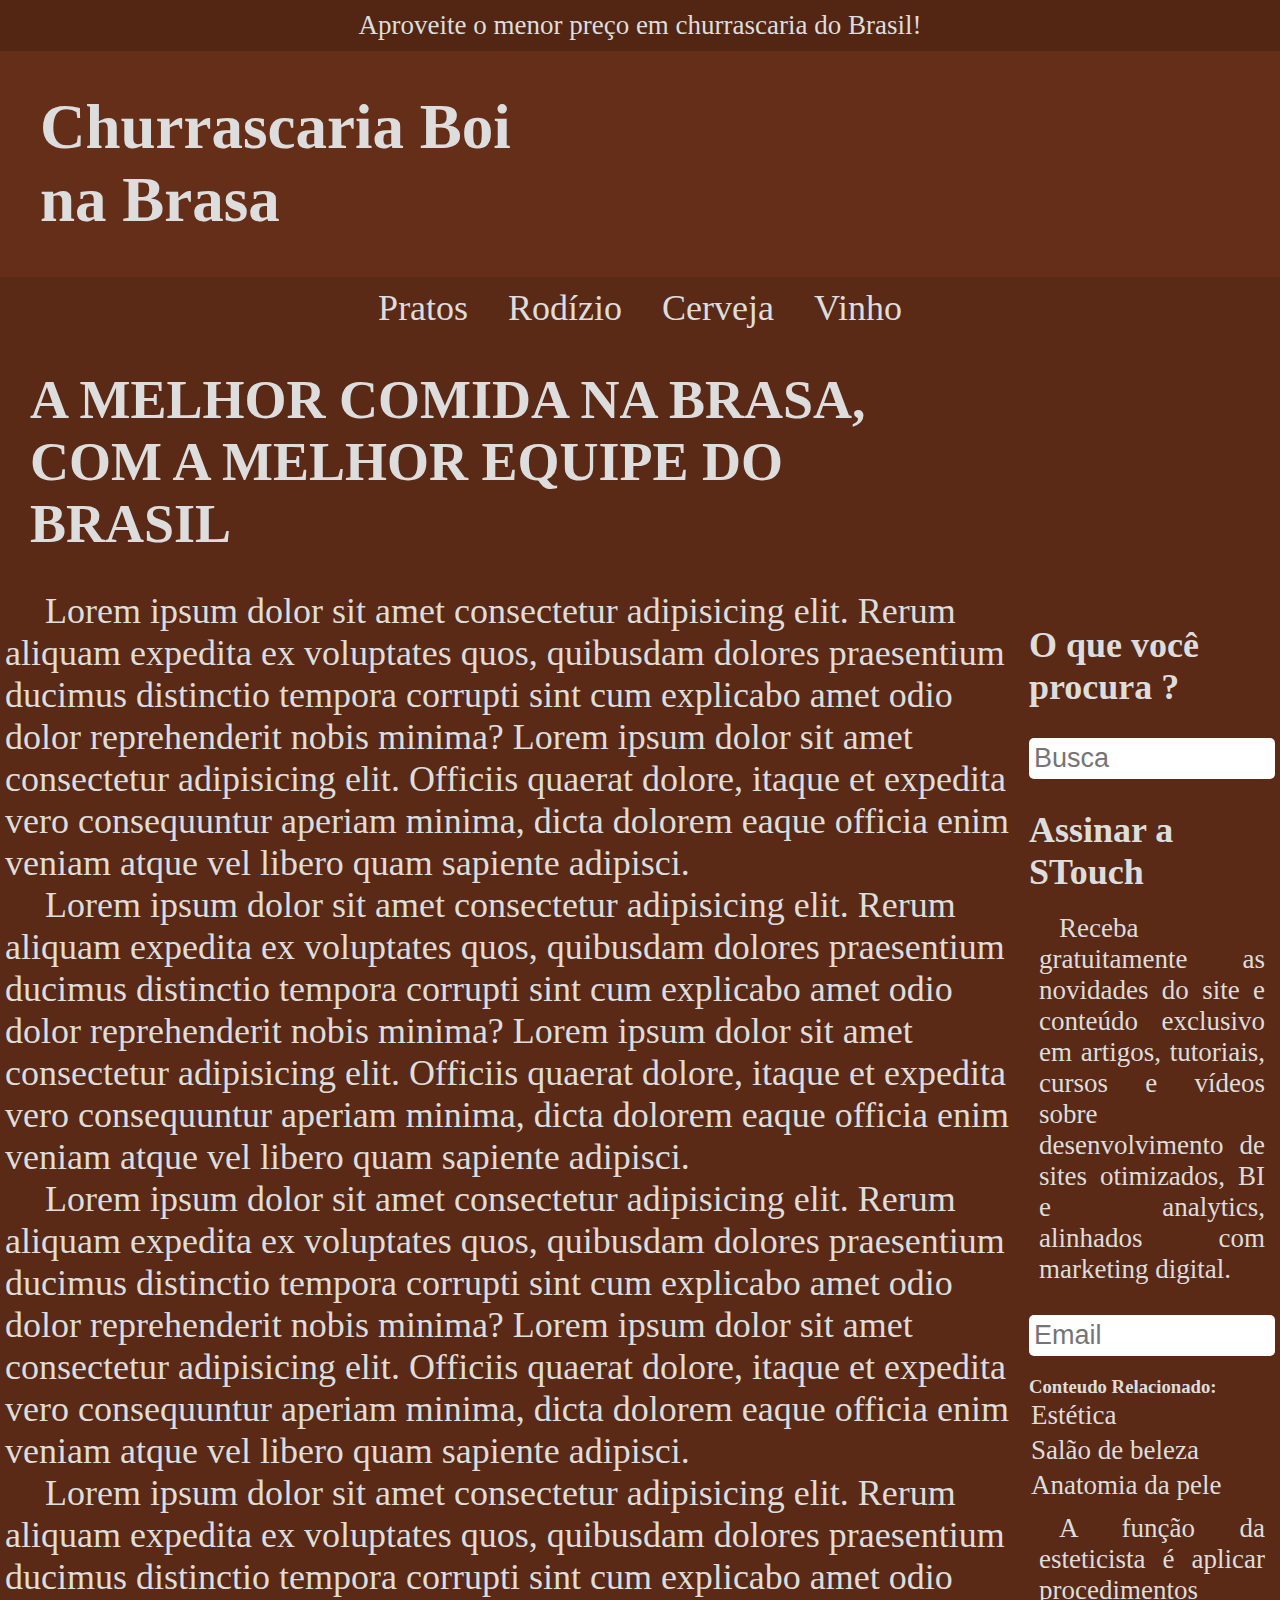
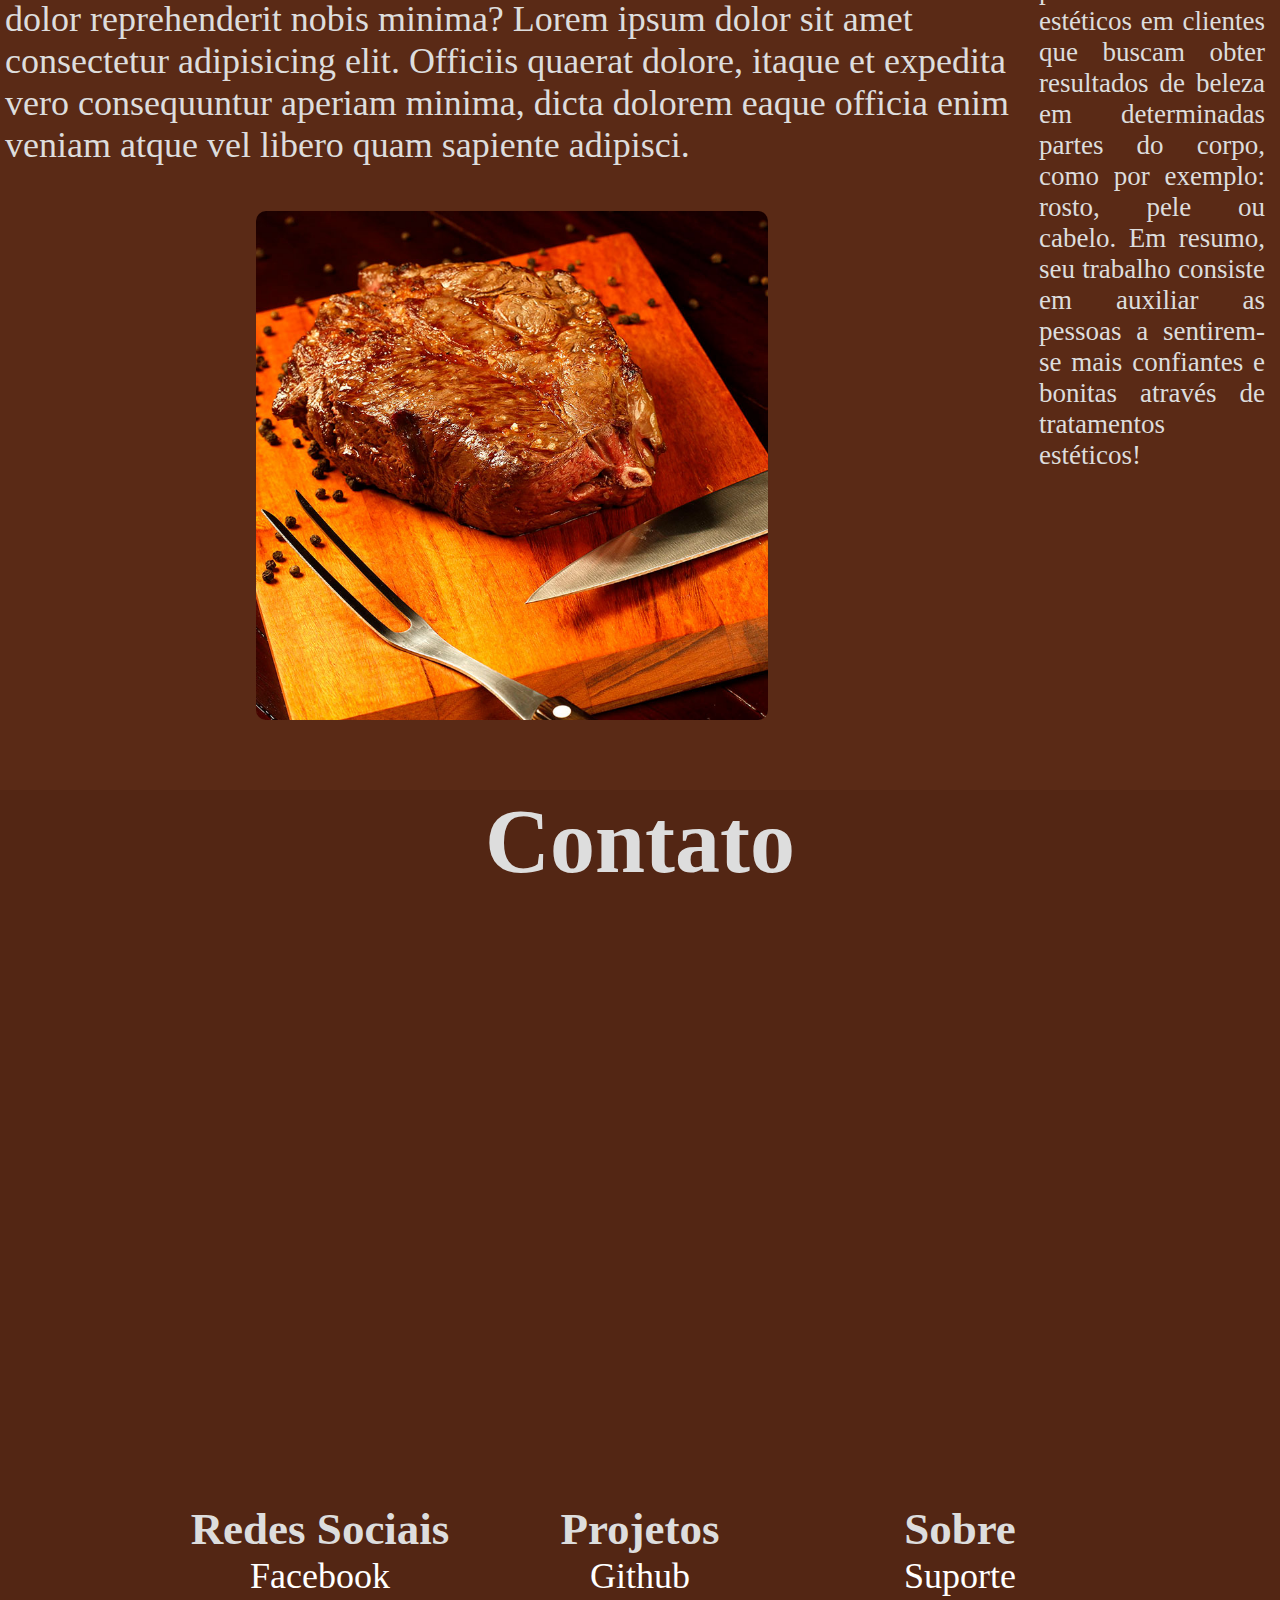
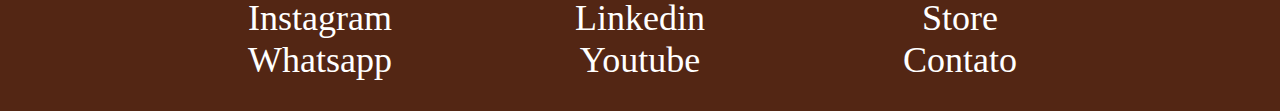
==== index.html @ ca93f2f8 "add elements" ====
<!DOCTYPE html>
<html lang="pt-br">

<head>
    <meta charset="UTF-8">
    <meta http-equiv="X-UA-Compatible" content="IE=edge">
    <meta name="viewport" content="width=device-width, initial-scale=1.0">
    <title>Churrascaria Boi na Brasa</title>
    <!-- link -->
    <link rel="stylesheet" href="css/header.css">
    <link rel="stylesheet" href="css/section.css">
    <link rel="stylesheet" href="css/box.css">
    <link rel="stylesheet" href="css/main.css">
    <link rel="stylesheet" href="css/aside.css">
    <link rel="stylesheet" href="css/menu.css">
    <link rel="stylesheet" href="css/title.css">
    <link rel="stylesheet" href="css/subtitle.css">
    <link rel="stylesheet" href="css/reset.css">
    <link rel="stylesheet" href="css/image.css">
    <link rel="stylesheet" href="css/footer.css">


    <!-- fonts -->

</head>

<!-- corpo -->

<body>
    <!-- cabeçalho -->
    <header class="header">
        <div class="inf"><a href="">Aproveite o menor preço em churrascaria do Brasil!</a></div>
        <h1 class="title">Churrascaria Boi na Brasa</h1>

        <!-- navegação -->
        <nav id="menu">
            <ul>
                <li><a href="">Pratos</a></li>
                <li><a href="">Rodízio</a></li>
                <li><a href="">Cerveja</a></li>
                <li><a href="">Vinho</a></li>
            </ul>
        </nav>
    </header>

    <!-- principal -->
    <main id="main">
        <div id="box">
            <article>
                <h2 class="subtitle">A MELHOR COMIDA NA BRASA, COM A MELHOR EQUIPE DO BRASIL</h2>
                <section class="section">
                    <p>
                        Lorem ipsum dolor sit amet consectetur adipisicing elit. Rerum aliquam expedita ex voluptates quos, quibusdam dolores praesentium ducimus distinctio tempora corrupti sint cum explicabo amet odio dolor reprehenderit nobis minima? Lorem ipsum dolor sit amet consectetur adipisicing elit. Officiis quaerat dolore, itaque et expedita vero consequuntur aperiam minima, dicta dolorem eaque officia enim veniam atque vel libero quam sapiente adipisci.
                    </p>
                    <p>
                        Lorem ipsum dolor sit amet consectetur adipisicing elit. Rerum aliquam expedita ex voluptates quos, quibusdam dolores praesentium ducimus distinctio tempora corrupti sint cum explicabo amet odio dolor reprehenderit nobis minima? Lorem ipsum dolor sit amet consectetur adipisicing elit. Officiis quaerat dolore, itaque et expedita vero consequuntur aperiam minima, dicta dolorem eaque officia enim veniam atque vel libero quam sapiente adipisci.
                    </p>
                    <p>
                        Lorem ipsum dolor sit amet consectetur adipisicing elit. Rerum aliquam expedita ex voluptates quos, quibusdam dolores praesentium ducimus distinctio tempora corrupti sint cum explicabo amet odio dolor reprehenderit nobis minima? Lorem ipsum dolor sit amet consectetur adipisicing elit. Officiis quaerat dolore, itaque et expedita vero consequuntur aperiam minima, dicta dolorem eaque officia enim veniam atque vel libero quam sapiente adipisci.
                    </p>
                    <p>
                        Lorem ipsum dolor sit amet consectetur adipisicing elit. Rerum aliquam expedita ex voluptates quos, quibusdam dolores praesentium ducimus distinctio tempora corrupti sint cum explicabo amet odio dolor reprehenderit nobis minima? Lorem ipsum dolor sit amet consectetur adipisicing elit. Officiis quaerat dolore, itaque et expedita vero consequuntur aperiam minima, dicta dolorem eaque officia enim veniam atque vel libero quam sapiente adipisci.    
                    </p>
                </section>
            </article>

            <figure class="image">
                <img src="img/churrascaria4.jpg" alt="">
            </figure>
        </div>

        <!-- aside -->
        <aside id="aside">
            <div class="box-input">
                <h2>O que você procura ?</h2>
                <input type="text" id="search" placeholder="Busca">
                <h2>Assinar a STouch</h2>
                <p>
                    Receba gratuitamente as novidades do site e conteúdo exclusivo em artigos, tutoriais, cursos e
                    vídeos sobre desenvolvimento de sites otimizados, BI e analytics, alinhados com marketing digital.
                </p>
                <input type="email" id="search" placeholder="Email">
            </div>

            <div class="box-aside">
                <h3>Conteudo Relacionado: </h3>
                <li>
                    <a href="">Estética</a>
                    <a href="">Salão de beleza</a>
                    <a href="">Anatomia da pele</a>
                </li>

                <p>A função da esteticista é aplicar procedimentos estéticos em clientes que buscam obter resultados de
                    beleza em determinadas partes do corpo, como por exemplo: rosto, pele ou cabelo. Em resumo, seu
                    trabalho consiste em auxiliar as pessoas a sentirem-se mais confiantes e bonitas através de
                    tratamentos estéticos!</p>
            </div>
        </aside>

    </main>

    <!-- rodapé -->
    <footer class="footer">
        <h2 id="title-footer">Contato</h2>
        <div id="box-map">
            <iframe id="map"
                src="https://www.google.com/maps/embed?pb=!1m18!1m12!1m3!1d60804.77364091943!2d-49.15848729426465!3d-17.730575903135755!2m3!1f0!2f0!3f0!3m2!1i1024!2i768!4f13.1!3m3!1m2!1s0x94a0946b5acda531%3A0xabce16bc1d7ee0a8!2sMorrinhos%2C%20GO%2C%2075650-000!5e0!3m2!1spt-BR!2sbr!4v1684969242642!5m2!1spt-BR!2sbr"
                width="600" height="450" style="border:0;" allowfullscreen="" loading="lazy"
                referrerpolicy="no-referrer-when-downgrade"></iframe>
        </div>
        <div id="main-footer">
            <div class="box-footer">    
                <li>
                    <h2 class="box-txt-footer">Redes Sociais</h2>
                    <a href="">Facebook</a>
                    <a href="">Instagram</a>
                    <a href="">Whatsapp</a>
                </li>
            </div>
            <div class="box-footer">
                <li>
                    <h2 class="box-txt-footer">Projetos</h2>
                    <a href="">Github</a>
                    <a href="">Linkedin</a>
                    <a href="">Youtube</a>
                </li>
            </div>
            <div class="box-footer">
                <li>
                    <h2 class="box-txt-footer">Sobre</h2>
                    <a href="">Suporte</a>
                    <a href="">Store</a>
                    <a href="">Contato</a>
                </li>
            </div>
        </div>
    </footer>


</body>

</html>
---- css/header.css ----
.header{
    width: 100%;
    height: auto;
    background-color: #642e18;
}

.inf{
    width: 100%;
    height: auto;
    text-align: center;
    padding: 10px;
    background-color: #532614;
}

.inf a{
    text-decoration: none;
    color: #ddd;
    font-size: 3vmin;
    transition: .4s;
}

.inf a:hover{
    border-bottom: 1px solid #ddd;
}
---- css/section.css ----
.section{
    padding: 5px;
}

.section p{
    color: #ddd;
    font-size: 4vmin;
    text-indent: 40px;
}
---- css/box.css ----
#box{
    width: 80%;
    height: auto;
}
---- css/main.css ----
#main{
    display: flex;
}
---- css/aside.css ----
/* aside */
#aside{
    position: relative;
    top: 30vh;
    width: 20%;
    height: 500px;
    padding: 5px;
}

#aside .box-aside li{
    display: flex;
    flex-direction: column;
}

#aside .box-aside li a{
    text-decoration: none;
    font-size: 3vmin;
    color: #ddd;
    padding: 2px;
}

#aside .box-aside p, #aside .box-input p{
    font-size: 3vmin;
    text-indent: 20px;
    cursor: pointer;
    text-align: justify;
    margin: 10px;
}

#aside #search{
    display: block;
    margin-left: auto;
    margin-right: auto;
    border: none;
    width: 100%;
    height: auto;
    outline: none;
    padding: 5px;
    margin: 20px 0;
    font-size: 3vmin;
    border-radius: 5px;
}

#aside .box-input{
    display: flex;
    flex-direction: column;
}

#aside .box-input h2{
    font-size: 4vmin;
    margin: 10px 0;
}
---- css/menu.css ----
#menu{
    display: flex;
    justify-content: center;
    width: 100%;
    height: auto;
    padding: 10px;
    background-color: #5a2a16;
}

#menu ul{
    display: flex;
    flex-direction: row;
    list-style: none;
}

#menu ul li a{
    color: #ddd;
    text-decoration: none;
    font-size: 4vmin;
    border-radius: 5px;
    padding: 10px;
    margin: 0 10px;
    transition: .4s;
}

#menu ul li a:hover{
    background-color: #1414145e;
}
---- css/title.css ----
.title{
    width: 48%;
    font-size: 7vmin;
    color: #ddd;
    padding: 40px;
    cursor: pointer;
    transition: .3s;
}

.title:hover{
    color: #fff;
}
---- css/subtitle.css ----
.subtitle{
    font-size: 6vmin;
    color: #ddd;
    padding: 30px;
}
---- css/image.css ----
.image{
    display: flex;
    justify-content: center;
}

.image img{
    width: 50%;
    height: auto;
    border-radius: 10px;
    margin: 40px;
}
---- css/footer.css ----
/* rodapé */
.footer{
    background-color: #532614;
    width: 100%;
    height: auto;
}

#map{
    display: block;
    margin-left: auto;
    margin-right: auto;
    width: 70%;
    height: 550px;
    border-radius: 10px;
}

#title-footer{
    text-align: center;
    font-size: 10vmin;
    margin: 30px 0;
}

#main-footer{
    display: flex;
    justify-content: center;
    align-items: center;
    width: 100%;
}

.box-footer{
    text-align: center;
    width: 25%;
    height: auto;
    margin: 30px 0;
}

.box-footer li{
    display: flex;
    flex-direction: column;
}

.box-txt-footer{
    font-size: 5vmin;
}

.box-footer li a{
    color: #fff;
    font-size: 4vmin;
    text-decoration: none;
}
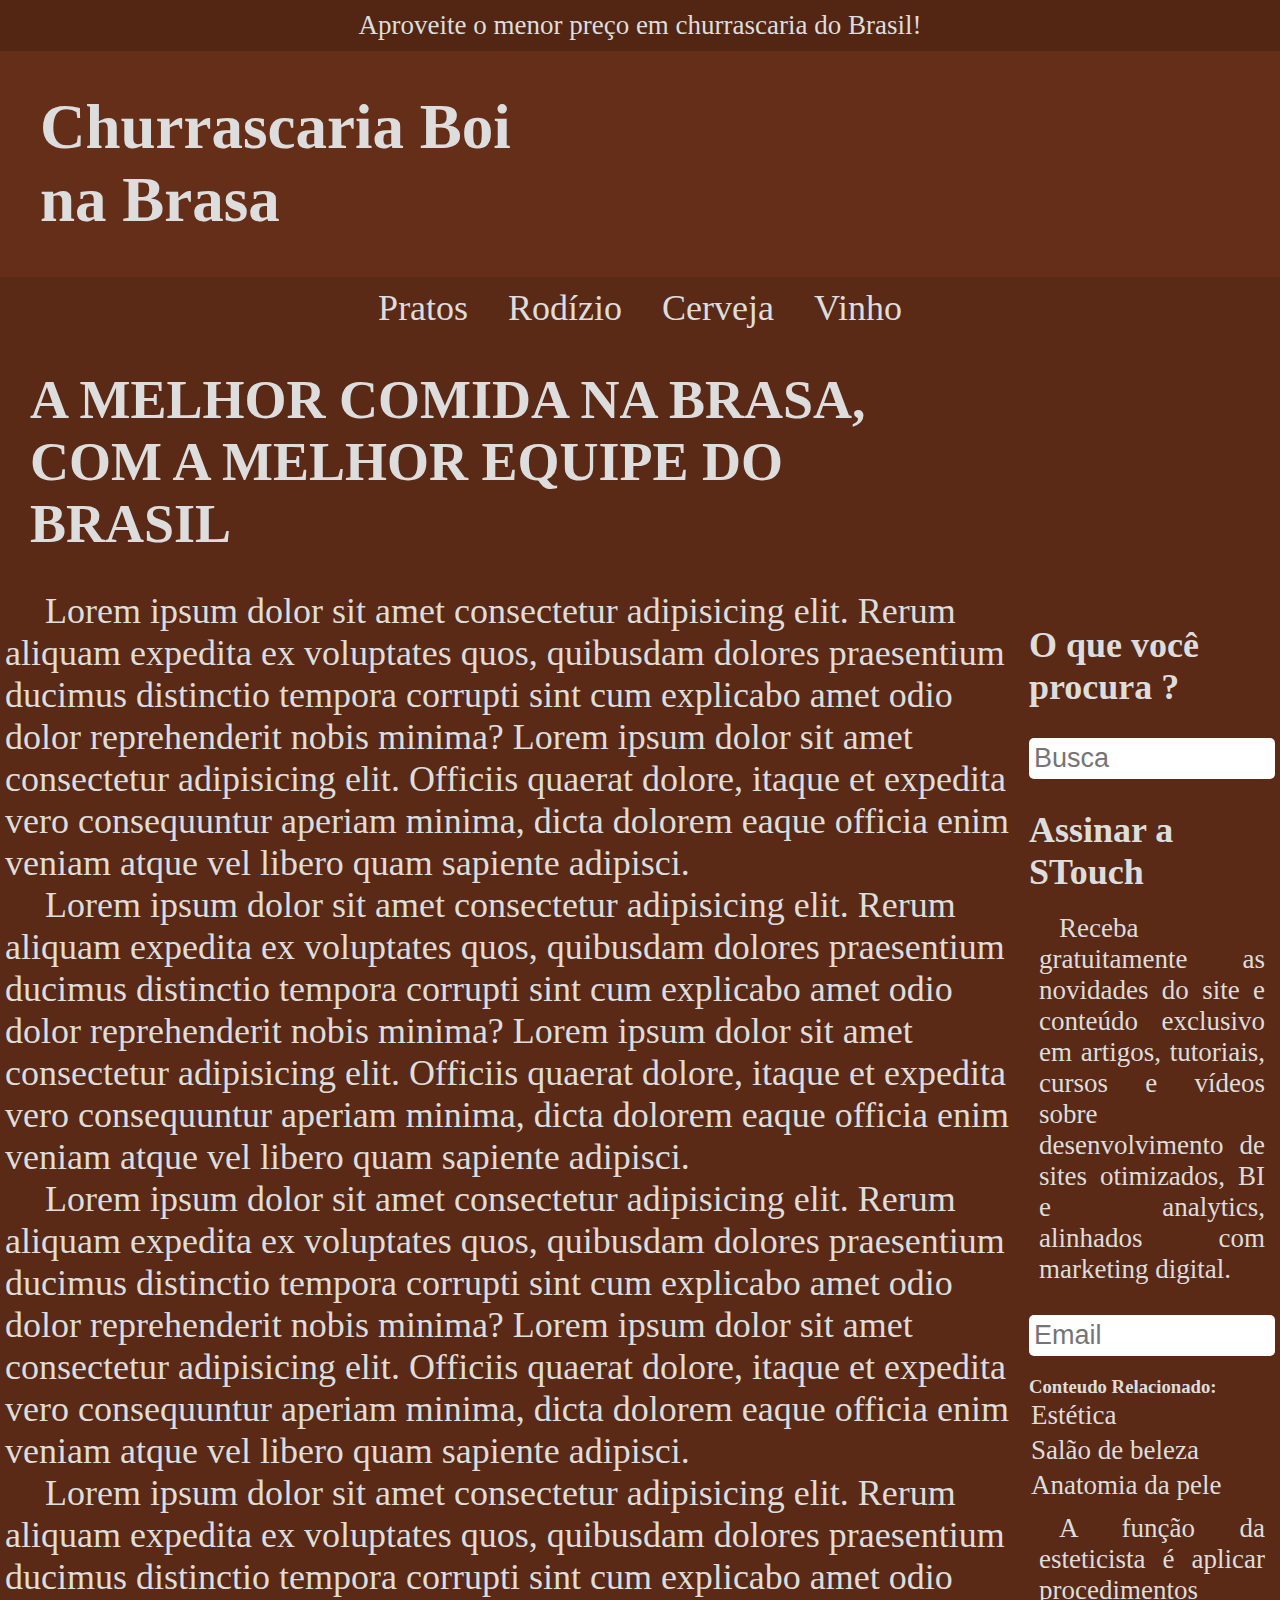
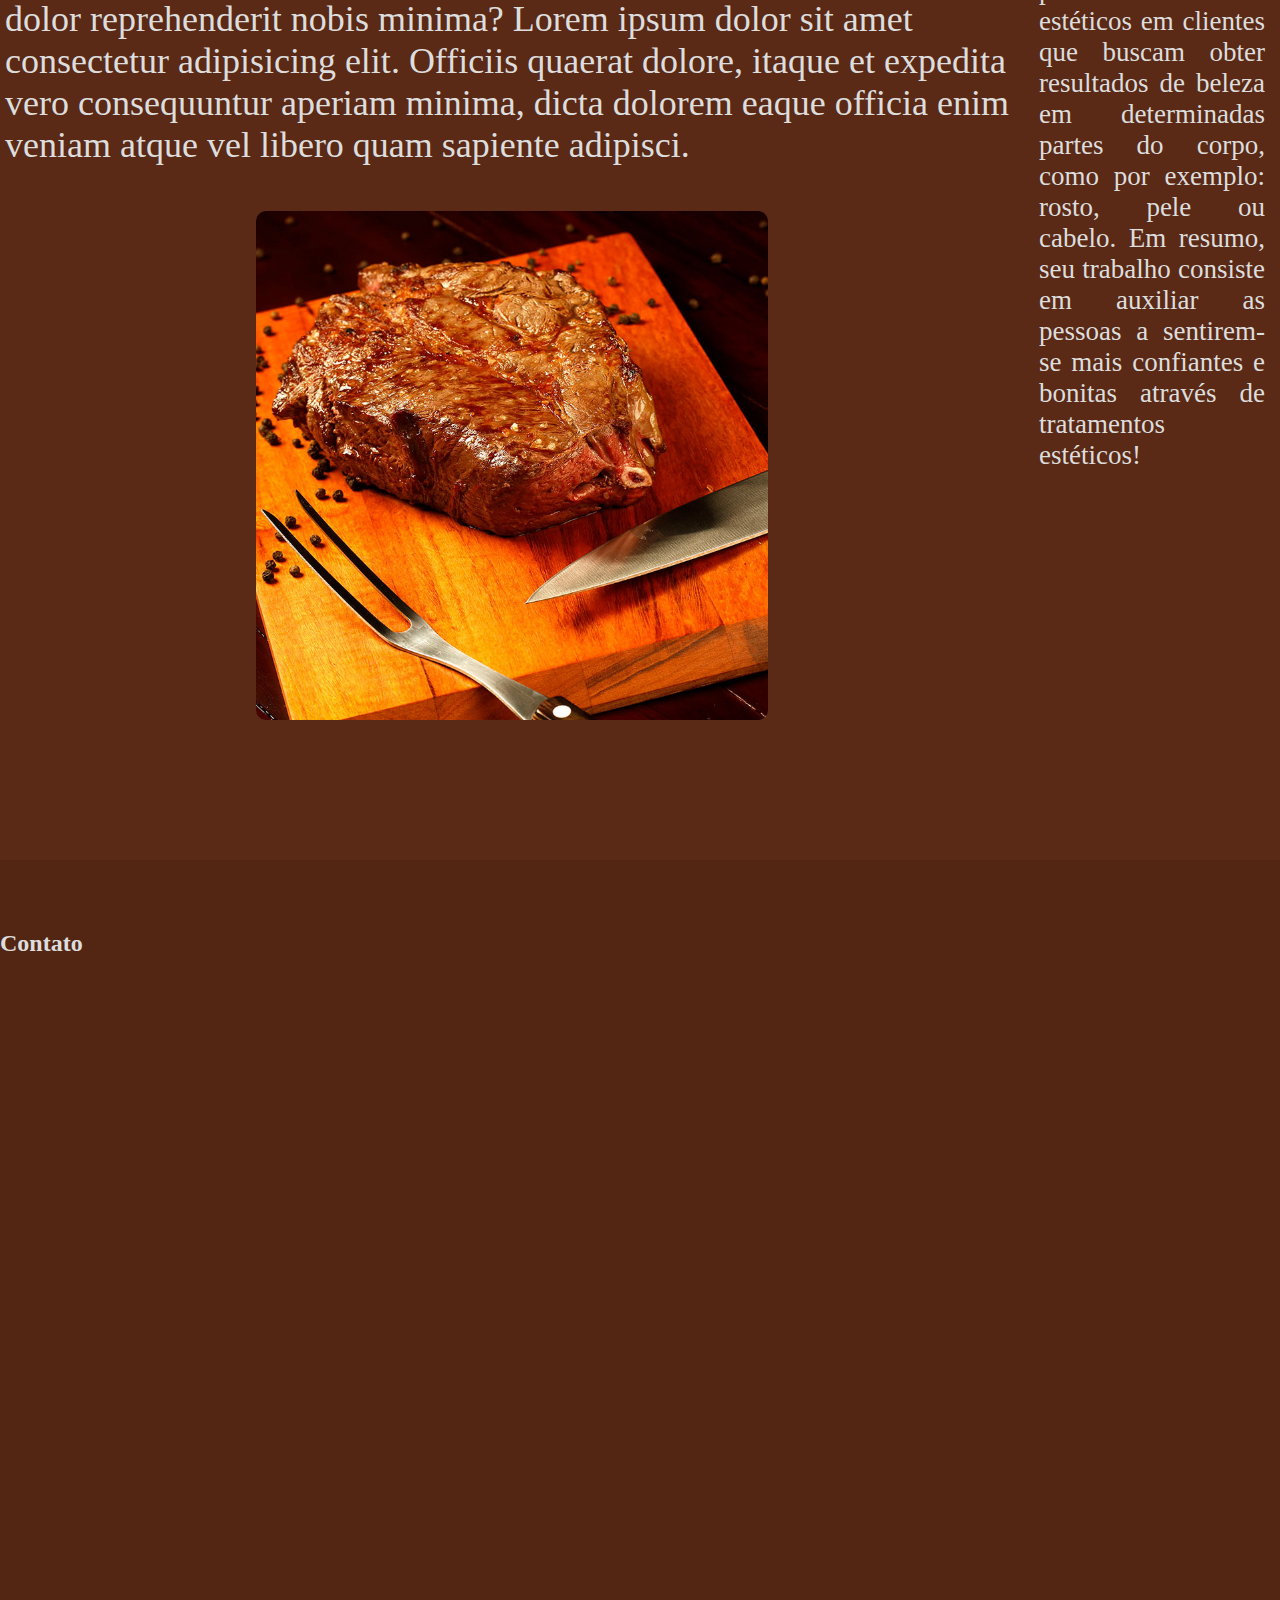
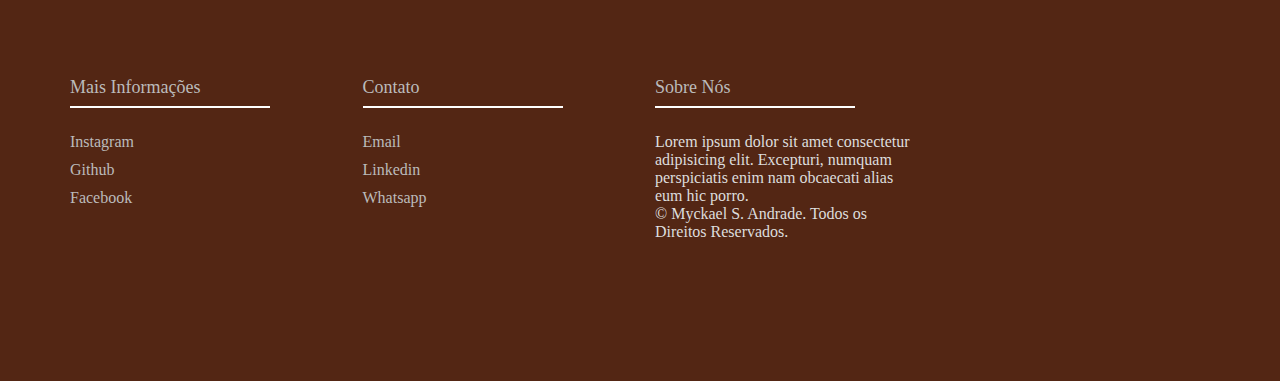
==== commit 08c876fd: "add background color" ====
--- a/index.html
+++ b/index.html
@@ -50,16 +50,32 @@
                 <h2 class="subtitle">A MELHOR COMIDA NA BRASA, COM A MELHOR EQUIPE DO BRASIL</h2>
                 <section class="section">
                     <p>
-                        Lorem ipsum dolor sit amet consectetur adipisicing elit. Rerum aliquam expedita ex voluptates quos, quibusdam dolores praesentium ducimus distinctio tempora corrupti sint cum explicabo amet odio dolor reprehenderit nobis minima? Lorem ipsum dolor sit amet consectetur adipisicing elit. Officiis quaerat dolore, itaque et expedita vero consequuntur aperiam minima, dicta dolorem eaque officia enim veniam atque vel libero quam sapiente adipisci.
+                        Lorem ipsum dolor sit amet consectetur adipisicing elit. Rerum aliquam expedita ex voluptates
+                        quos, quibusdam dolores praesentium ducimus distinctio tempora corrupti sint cum explicabo amet
+                        odio dolor reprehenderit nobis minima? Lorem ipsum dolor sit amet consectetur adipisicing elit.
+                        Officiis quaerat dolore, itaque et expedita vero consequuntur aperiam minima, dicta dolorem
+                        eaque officia enim veniam atque vel libero quam sapiente adipisci.
                     </p>
                     <p>
-                        Lorem ipsum dolor sit amet consectetur adipisicing elit. Rerum aliquam expedita ex voluptates quos, quibusdam dolores praesentium ducimus distinctio tempora corrupti sint cum explicabo amet odio dolor reprehenderit nobis minima? Lorem ipsum dolor sit amet consectetur adipisicing elit. Officiis quaerat dolore, itaque et expedita vero consequuntur aperiam minima, dicta dolorem eaque officia enim veniam atque vel libero quam sapiente adipisci.
+                        Lorem ipsum dolor sit amet consectetur adipisicing elit. Rerum aliquam expedita ex voluptates
+                        quos, quibusdam dolores praesentium ducimus distinctio tempora corrupti sint cum explicabo amet
+                        odio dolor reprehenderit nobis minima? Lorem ipsum dolor sit amet consectetur adipisicing elit.
+                        Officiis quaerat dolore, itaque et expedita vero consequuntur aperiam minima, dicta dolorem
+                        eaque officia enim veniam atque vel libero quam sapiente adipisci.
                     </p>
                     <p>
-                        Lorem ipsum dolor sit amet consectetur adipisicing elit. Rerum aliquam expedita ex voluptates quos, quibusdam dolores praesentium ducimus distinctio tempora corrupti sint cum explicabo amet odio dolor reprehenderit nobis minima? Lorem ipsum dolor sit amet consectetur adipisicing elit. Officiis quaerat dolore, itaque et expedita vero consequuntur aperiam minima, dicta dolorem eaque officia enim veniam atque vel libero quam sapiente adipisci.
+                        Lorem ipsum dolor sit amet consectetur adipisicing elit. Rerum aliquam expedita ex voluptates
+                        quos, quibusdam dolores praesentium ducimus distinctio tempora corrupti sint cum explicabo amet
+                        odio dolor reprehenderit nobis minima? Lorem ipsum dolor sit amet consectetur adipisicing elit.
+                        Officiis quaerat dolore, itaque et expedita vero consequuntur aperiam minima, dicta dolorem
+                        eaque officia enim veniam atque vel libero quam sapiente adipisci.
                     </p>
                     <p>
-                        Lorem ipsum dolor sit amet consectetur adipisicing elit. Rerum aliquam expedita ex voluptates quos, quibusdam dolores praesentium ducimus distinctio tempora corrupti sint cum explicabo amet odio dolor reprehenderit nobis minima? Lorem ipsum dolor sit amet consectetur adipisicing elit. Officiis quaerat dolore, itaque et expedita vero consequuntur aperiam minima, dicta dolorem eaque officia enim veniam atque vel libero quam sapiente adipisci.    
+                        Lorem ipsum dolor sit amet consectetur adipisicing elit. Rerum aliquam expedita ex voluptates
+                        quos, quibusdam dolores praesentium ducimus distinctio tempora corrupti sint cum explicabo amet
+                        odio dolor reprehenderit nobis minima? Lorem ipsum dolor sit amet consectetur adipisicing elit.
+                        Officiis quaerat dolore, itaque et expedita vero consequuntur aperiam minima, dicta dolorem
+                        eaque officia enim veniam atque vel libero quam sapiente adipisci.
                     </p>
                 </section>
             </article>
@@ -108,35 +124,40 @@
                 width="600" height="450" style="border:0;" allowfullscreen="" loading="lazy"
                 referrerpolicy="no-referrer-when-downgrade"></iframe>
         </div>
-        <div id="main-footer">
-            <div class="box-footer">    
-                <li>
-                    <h2 class="box-txt-footer">Redes Sociais</h2>
-                    <a href="">Facebook</a>
-                    <a href="">Instagram</a>
-                    <a href="">Whatsapp</a>
-                </li>
+        <!-- rodapé -->
+        <footer class="footer">
+            <div class="container">
+                <div class="row">
+                    <div class="footer-col">
+                        <h4>Mais Informações</h4>
+                        <ul>
+                            <li><a href=""> Instagram </a></li>
+                            <li><a href=""> Github </a></li>
+                            <li><a href=""> Facebook </a></li>
+                        </ul>
+                    </div>
+                    <div class="footer-col">
+                        <h4>Contato</h4>
+                        <ul>
+                            <li><a href=""> Email </a></li>
+                            <li><a href=""> Linkedin </a></li>
+                            <li><a href=""> Whatsapp </a></li>
+                        </ul>
+                    </div>
+                    <div class="footer-col">
+                        <h4>Sobre Nós</h4>
+                        <p>Lorem ipsum dolor sit amet consectetur adipisicing elit. Excepturi, numquam perspiciatis enim
+                            nam
+                            obcaecati alias eum hic porro. </p>
+
+                        <p>
+                        <p>&copy; Myckael S. Andrade. Todos os Direitos Reservados.</p>
+                        </p>
+                    </div>
+                </div>
             </div>
-            <div class="box-footer">
-                <li>
-                    <h2 class="box-txt-footer">Projetos</h2>
-                    <a href="">Github</a>
-                    <a href="">Linkedin</a>
-                    <a href="">Youtube</a>
-                </li>
-            </div>
-            <div class="box-footer">
-                <li>
-                    <h2 class="box-txt-footer">Sobre</h2>
-                    <a href="">Suporte</a>
-                    <a href="">Store</a>
-                    <a href="">Contato</a>
-                </li>
-            </div>
-        </div>
+        </footer>
     </footer>
-
-
 </body>
 
 </html>--- a/css/footer.css
+++ b/css/footer.css
@@ -1,10 +1,4 @@
 /* rodapé */
-.footer{
-    background-color: #532614;
-    width: 100%;
-    height: auto;
-}
-
 #map{
     display: block;
     margin-left: auto;
@@ -13,38 +7,79 @@
     height: 550px;
     border-radius: 10px;
 }
-
-#title-footer{
-    text-align: center;
-    font-size: 10vmin;
-    margin: 30px 0;
+.container {
+    max-width: 1170px;
+    margin: auto;
 }
 
-#main-footer{
+.row {
     display: flex;
-    justify-content: center;
-    align-items: center;
-    width: 100%;
+    flex-wrap: wrap;
 }
 
-.box-footer{
-    text-align: center;
-    width: 25%;
-    height: auto;
-    margin: 30px 0;
+ul {
+    list-style: none;
 }
 
-.box-footer li{
-    display: flex;
-    flex-direction: column;
+.footer {
+    background-color: #532614;
+    padding: 70px 0;
+    color: #bbb;
+    margin-top: 100px;
 }
 
-.box-txt-footer{
-    font-size: 5vmin;
+.footer-col {
+    width: 25%;
+    padding: 0 15px;
 }
 
-.box-footer li a{
-    color: #fff;
-    font-size: 4vmin;
+.footer-col h4 {
+    font-size: 18px;
+    color: #bbb;
+    text-transform: capitalize;
+    margin-bottom: 35px;
+    font-weight: 500;
+    position: relative;
+}
+
+.footer-col h4::before {
+    content: '';
+    position: absolute;
+    left: 0;
+    bottom: -10px;
+    background-color: rgb(255, 255, 255);
+    height: 2px;
+    box-sizing: border-box;
+    width: 200px;
+}
+
+.footer-col ul li:not(:last-child) {
+    margin-bottom: 10px;
+}
+
+.footer-col ul li a {
+    font-size: 16px;
+    color: #ffffff;
     text-decoration: none;
+    font-weight: 300;
+    color: #bbbbbb;
+    display: block;
+    transition: all 0.3s ease;
+}
+
+.footer-col ul li a:hover {
+    color: rgb(255, 255, 255);
+    padding-left: 8px;
+}
+
+@media(max-width: 767px){
+.footer-col{
+  width: 50%;
+  margin-bottom: 30px;
+}
+}
+@media(max-width: 574px){
+.footer-col{
+  width: 100%;
+}
 }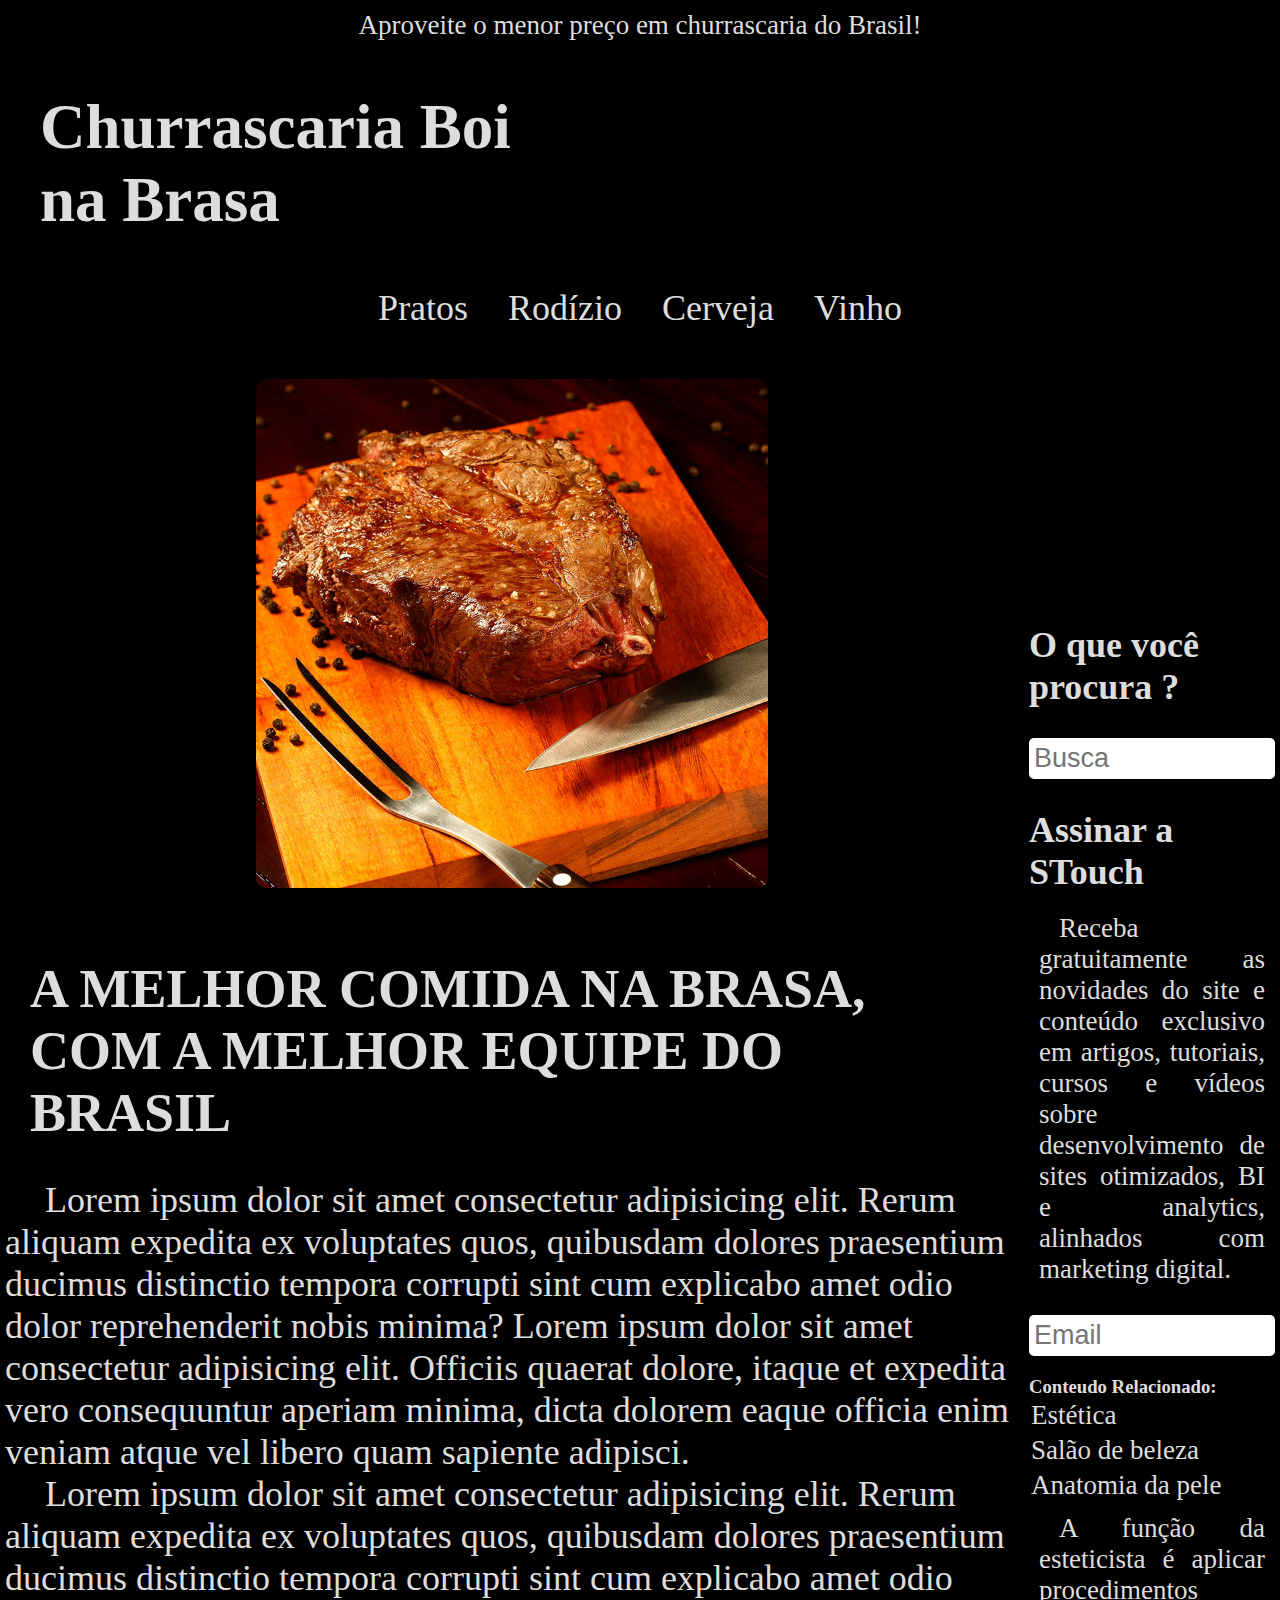
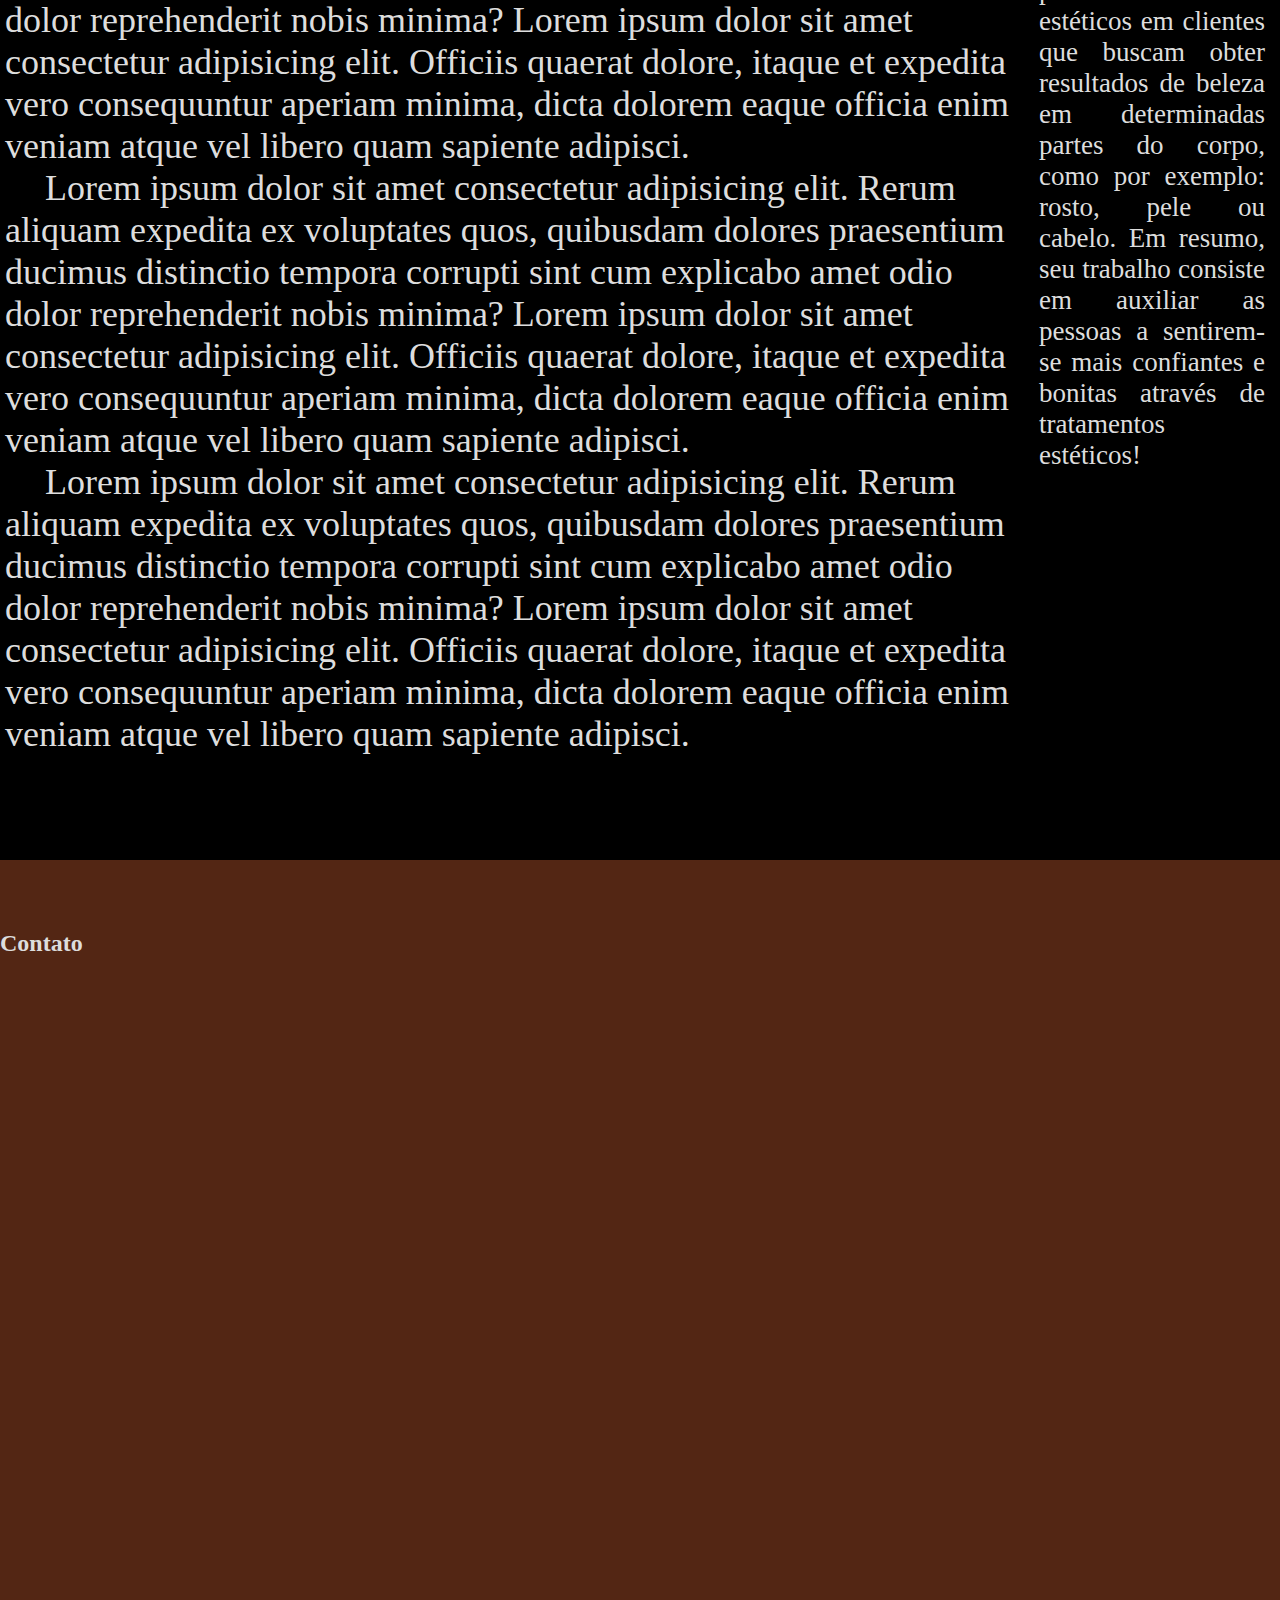
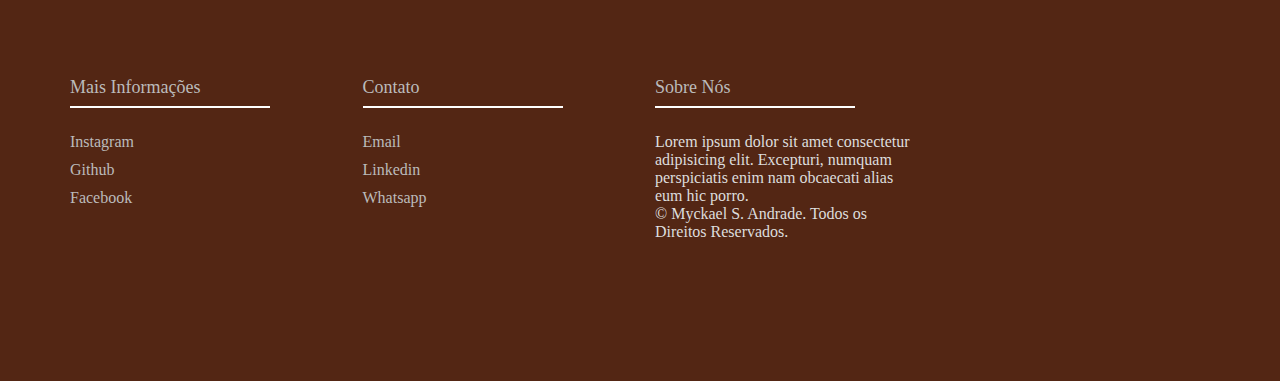
==== commit fde47b4f: "css" ====
--- a/index.html
+++ b/index.html
@@ -7,19 +7,7 @@
     <meta name="viewport" content="width=device-width, initial-scale=1.0">
     <title>Churrascaria Boi na Brasa</title>
     <!-- link -->
-    <link rel="stylesheet" href="css/header.css">
-    <link rel="stylesheet" href="css/section.css">
-    <link rel="stylesheet" href="css/box.css">
-    <link rel="stylesheet" href="css/main.css">
-    <link rel="stylesheet" href="css/aside.css">
-    <link rel="stylesheet" href="css/menu.css">
-    <link rel="stylesheet" href="css/title.css">
-    <link rel="stylesheet" href="css/subtitle.css">
-    <link rel="stylesheet" href="css/reset.css">
-    <link rel="stylesheet" href="css/image.css">
-    <link rel="stylesheet" href="css/footer.css">
-
-
+    <link rel="stylesheet" href="style.css">
     <!-- fonts -->
 
 </head>
@@ -46,6 +34,10 @@
     <!-- principal -->
     <main id="main">
         <div id="box">
+            <figure class="image">
+                <img src="img/churrascaria4.jpg" alt="">
+            </figure>
+
             <article>
                 <h2 class="subtitle">A MELHOR COMIDA NA BRASA, COM A MELHOR EQUIPE DO BRASIL</h2>
                 <section class="section">
@@ -80,9 +72,7 @@
                 </section>
             </article>
 
-            <figure class="image">
-                <img src="img/churrascaria4.jpg" alt="">
-            </figure>
+
         </div>
 
         <!-- aside -->
--- a/style.css
+++ b/style.css
@@ -0,0 +1,272 @@
+*{
+    box-sizing: border-box;
+    margin: 0;
+    padding: 0;
+    color: #ddd;
+}
+
+html {
+    width: 100%;
+    height: 100%;
+}
+
+body{
+    background-color: #000;
+}
+
+
+.header{
+    width: 100%;
+    height: auto;
+}
+
+.inf{
+    width: 100%;
+    height: auto;
+    text-align: center;
+    padding: 10px;
+}
+
+.inf a{
+    text-decoration: none;
+    color: #ddd;
+    font-size: 3vmin;
+    transition: .4s;
+}
+
+.inf a:hover{
+    border-bottom: 1px solid #ddd;
+}
+
+
+#menu{
+    display: flex;
+    justify-content: center;
+    width: 100%;
+    height: auto;
+    padding: 10px;
+}
+
+#menu ul{
+    display: flex;
+    flex-direction: row;
+    list-style: none;
+}
+
+#menu ul li a{
+    color: #ddd;
+    text-decoration: none;
+    font-size: 4vmin;
+    border-radius: 5px;
+    padding: 10px;
+    margin: 0 10px;
+    transition: .4s;
+}
+
+#menu ul li a:hover{
+    background-color: #fff;
+}
+
+
+
+#main{
+    display: flex;
+}
+
+
+
+#box{
+    width: 80%;
+    height: auto;
+}
+
+
+
+.section{
+    padding: 5px;
+}
+
+.section p{
+    color: #ddd;
+    font-size: 4vmin;
+    text-indent: 40px;
+}
+
+
+
+.title{
+    width: 48%;
+    font-size: 7vmin;
+    color: #ddd;
+    padding: 40px;
+    cursor: pointer;
+    transition: .3s;
+}
+
+.title:hover{
+    color: #fff;
+}
+
+
+
+.image{
+    display: flex;
+    justify-content: center;
+}
+
+.image img{
+    width: 50%;
+    height: auto;
+    border-radius: 10px;
+    margin: 40px;
+}
+
+
+
+.subtitle{
+    font-size: 6vmin;
+    color: #ddd;
+    padding: 30px;
+}
+
+
+/* aside */
+#aside{
+    position: relative;
+    top: 30vh;
+    width: 20%;
+    height: 500px;
+    padding: 5px;
+}
+
+#aside .box-aside li{
+    display: flex;
+    flex-direction: column;
+}
+
+#aside .box-aside li a{
+    text-decoration: none;
+    font-size: 3vmin;
+    color: #ddd;
+    padding: 2px;
+}
+
+#aside .box-aside p, #aside .box-input p{
+    font-size: 3vmin;
+    text-indent: 20px;
+    cursor: pointer;
+    text-align: justify;
+    margin: 10px;
+}
+
+#aside #search{
+    display: block;
+    margin-left: auto;
+    margin-right: auto;
+    border: none;
+    width: 100%;
+    height: auto;
+    outline: none;
+    padding: 5px;
+    margin: 20px 0;
+    font-size: 3vmin;
+    border-radius: 5px;
+}
+
+#aside .box-input{
+    display: flex;
+    flex-direction: column;
+}
+
+#aside .box-input h2{
+    font-size: 4vmin;
+    margin: 10px 0;
+}
+
+
+
+/* rodapé */
+#map{
+    display: block;
+    margin-left: auto;
+    margin-right: auto;
+    width: 70%;
+    height: 550px;
+    border-radius: 10px;
+}
+.container {
+    max-width: 1170px;
+    margin: auto;
+}
+
+.row {
+    display: flex;
+    flex-wrap: wrap;
+}
+
+ul {
+    list-style: none;
+}
+
+.footer {
+    background-color: #532614;
+    padding: 70px 0;
+    color: #bbb;
+    margin-top: 100px;
+}
+
+.footer-col {
+    width: 25%;
+    padding: 0 15px;
+}
+
+.footer-col h4 {
+    font-size: 18px;
+    color: #bbb;
+    text-transform: capitalize;
+    margin-bottom: 35px;
+    font-weight: 500;
+    position: relative;
+}
+
+.footer-col h4::before {
+    content: '';
+    position: absolute;
+    left: 0;
+    bottom: -10px;
+    background-color: rgb(255, 255, 255);
+    height: 2px;
+    box-sizing: border-box;
+    width: 200px;
+}
+
+.footer-col ul li:not(:last-child) {
+    margin-bottom: 10px;
+}
+
+.footer-col ul li a {
+    font-size: 16px;
+    color: #ffffff;
+    text-decoration: none;
+    font-weight: 300;
+    color: #bbbbbb;
+    display: block;
+    transition: all 0.3s ease;
+}
+
+.footer-col ul li a:hover {
+    color: rgb(255, 255, 255);
+    padding-left: 8px;
+}
+
+@media(max-width: 767px){
+.footer-col{
+  width: 50%;
+  margin-bottom: 30px;
+}
+}
+@media(max-width: 574px){
+.footer-col{
+  width: 100%;
+}
+}
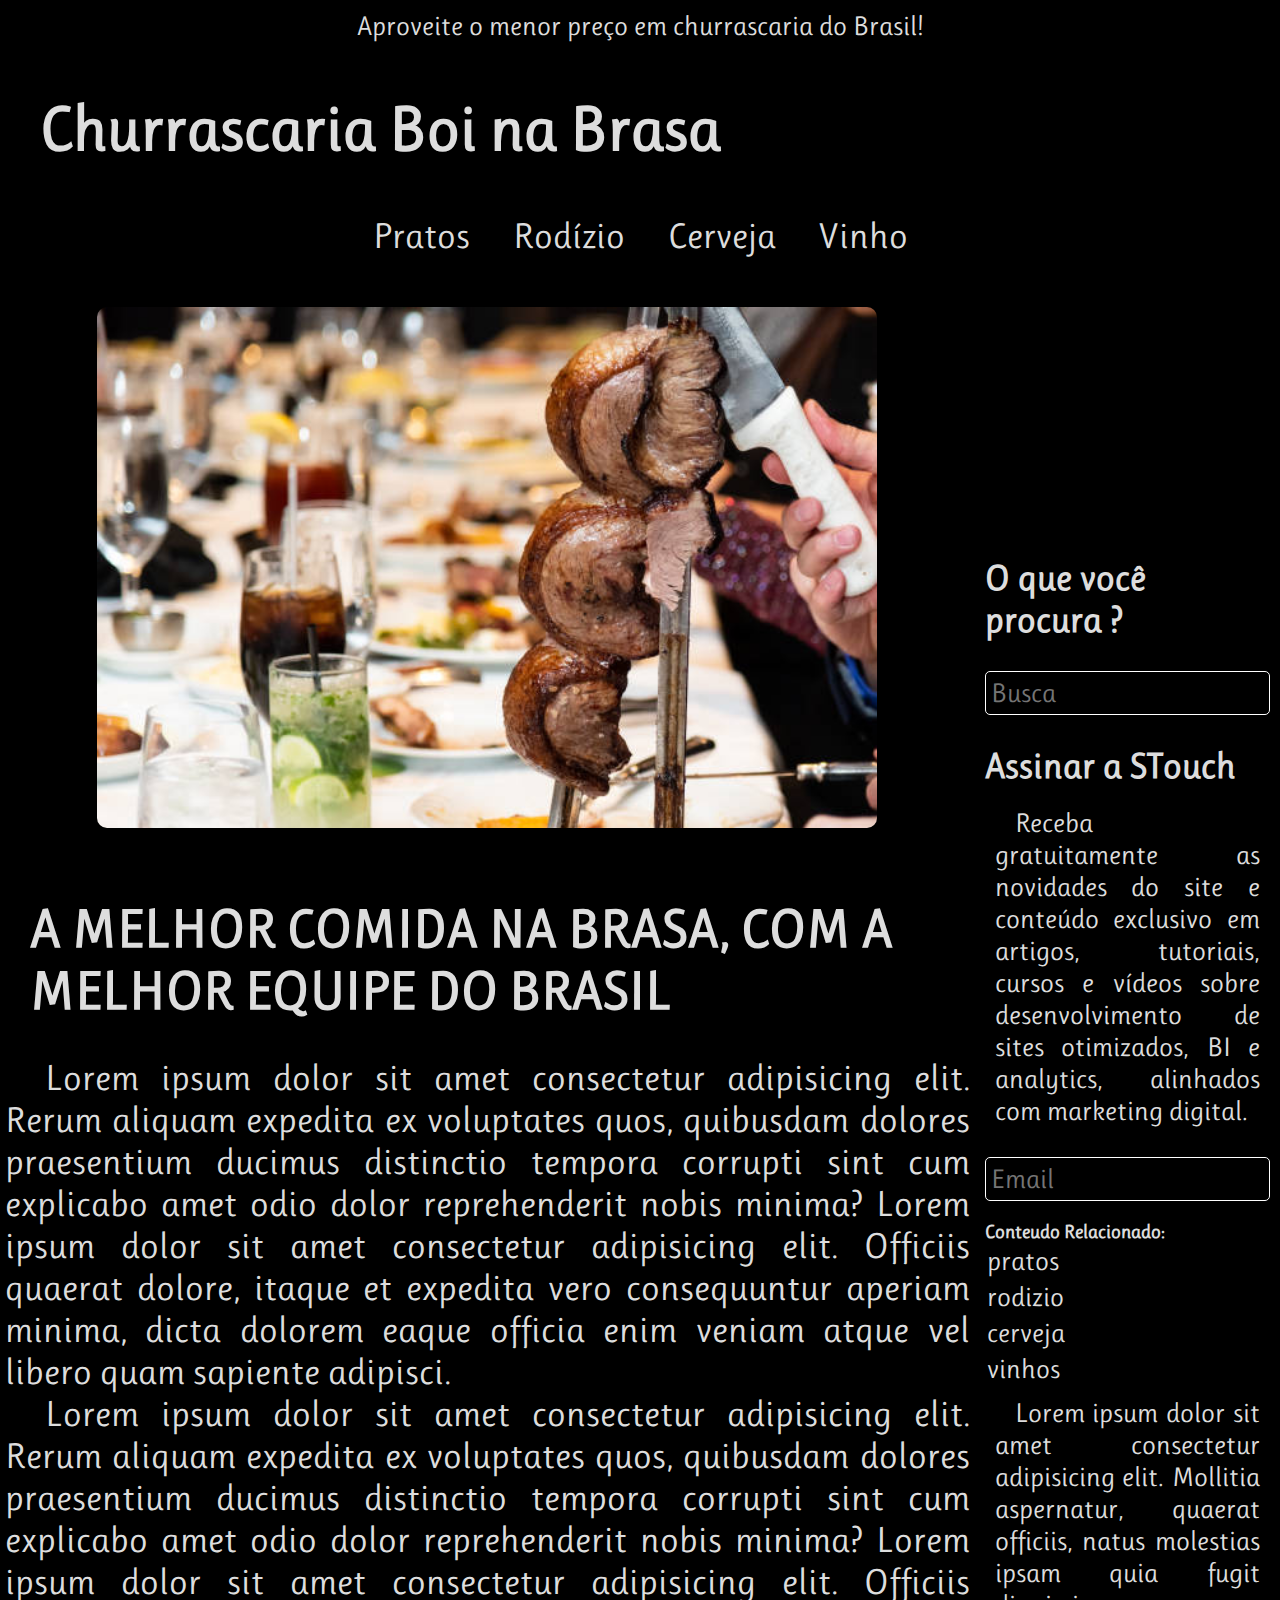
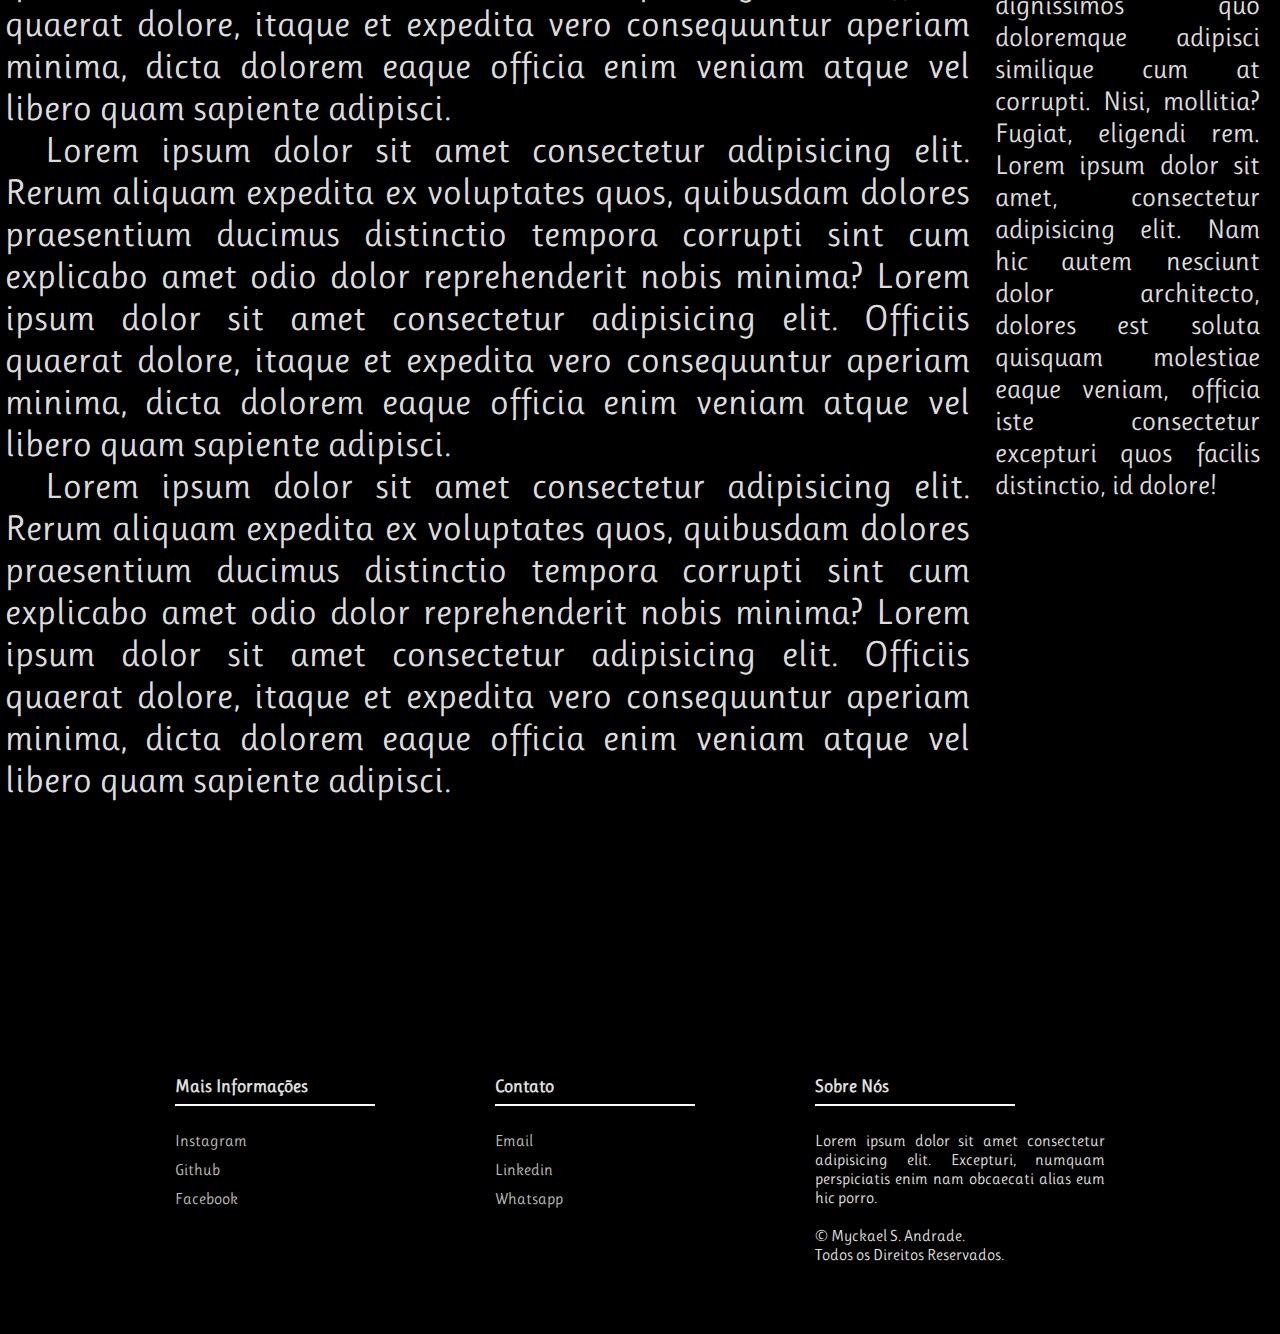
==== commit 21cfe200: "add table" ====
--- a/index.html
+++ b/index.html
@@ -6,38 +6,33 @@
     <meta http-equiv="X-UA-Compatible" content="IE=edge">
     <meta name="viewport" content="width=device-width, initial-scale=1.0">
     <title>Churrascaria Boi na Brasa</title>
-    <!-- link -->
     <link rel="stylesheet" href="style.css">
-    <!-- fonts -->
-
+    <link rel="preconnect" href="https://fonts.googleapis.com">
+    <link rel="preconnect" href="https://fonts.gstatic.com" crossorigin>
+    <link
+        href="https://fonts.googleapis.com/css2?family=EB+Garamond:ital,wght@0,400;0,500;0,700;1,800&family=Ruluko&display=swap"
+        rel="stylesheet">
 </head>
 
-<!-- corpo -->
-
 <body>
-    <!-- cabeçalho -->
     <header class="header">
         <div class="inf"><a href="">Aproveite o menor preço em churrascaria do Brasil!</a></div>
         <h1 class="title">Churrascaria Boi na Brasa</h1>
-
-        <!-- navegação -->
         <nav id="menu">
             <ul>
-                <li><a href="">Pratos</a></li>
-                <li><a href="">Rodízio</a></li>
-                <li><a href="">Cerveja</a></li>
-                <li><a href="">Vinho</a></li>
+                <li><a href="cardapio.html">Pratos</a>
+                    <a href="rodizio.html">Rodízio</a>
+                    <a href="cerveja.html">Cerveja</a>
+                    <a href="vinho.html">Vinho</a>
+                </li>
             </ul>
         </nav>
     </header>
-
-    <!-- principal -->
     <main id="main">
         <div id="box">
             <figure class="image">
-                <img src="img/churrascaria4.jpg" alt="">
+                <img src="img/churrascaria3.jpg" alt="">
             </figure>
-
             <article>
                 <h2 class="subtitle">A MELHOR COMIDA NA BRASA, COM A MELHOR EQUIPE DO BRASIL</h2>
                 <section class="section">
@@ -71,11 +66,7 @@
                     </p>
                 </section>
             </article>
-
-
         </div>
-
-        <!-- aside -->
         <aside id="aside">
             <div class="box-input">
                 <h2>O que você procura ?</h2>
@@ -87,66 +78,58 @@
                 </p>
                 <input type="email" id="search" placeholder="Email">
             </div>
-
             <div class="box-aside">
                 <h3>Conteudo Relacionado: </h3>
                 <li>
-                    <a href="">Estética</a>
-                    <a href="">Salão de beleza</a>
-                    <a href="">Anatomia da pele</a>
+                    <a href="cardapio.html">pratos</a>
+                    <a href="rodizio.html">rodizio</a>
+                    <a href="cerveja.html">cerveja</a>
+                    <a href="vinho.html">vinhos</a>
                 </li>
-
-                <p>A função da esteticista é aplicar procedimentos estéticos em clientes que buscam obter resultados de
-                    beleza em determinadas partes do corpo, como por exemplo: rosto, pele ou cabelo. Em resumo, seu
-                    trabalho consiste em auxiliar as pessoas a sentirem-se mais confiantes e bonitas através de
-                    tratamentos estéticos!</p>
+                <p>Lorem ipsum dolor sit amet consectetur adipisicing elit. Mollitia aspernatur, quaerat officiis, natus
+                    molestias ipsam quia fugit dignissimos quo doloremque adipisci similique cum at corrupti. Nisi,
+                    mollitia? Fugiat, eligendi rem. Lorem ipsum dolor sit amet, consectetur adipisicing elit. Nam hic
+                    autem nesciunt dolor architecto, dolores est soluta quisquam molestiae eaque veniam, officia iste
+                    consectetur excepturi quos facilis distinctio, id dolore!</p>
             </div>
         </aside>
-
     </main>
 
-    <!-- rodapé -->
     <footer class="footer">
-        <h2 id="title-footer">Contato</h2>
-        <div id="box-map">
-            <iframe id="map"
-                src="https://www.google.com/maps/embed?pb=!1m18!1m12!1m3!1d60804.77364091943!2d-49.15848729426465!3d-17.730575903135755!2m3!1f0!2f0!3f0!3m2!1i1024!2i768!4f13.1!3m3!1m2!1s0x94a0946b5acda531%3A0xabce16bc1d7ee0a8!2sMorrinhos%2C%20GO%2C%2075650-000!5e0!3m2!1spt-BR!2sbr!4v1684969242642!5m2!1spt-BR!2sbr"
-                width="600" height="450" style="border:0;" allowfullscreen="" loading="lazy"
-                referrerpolicy="no-referrer-when-downgrade"></iframe>
-        </div>
-        <!-- rodapé -->
-        <footer class="footer">
-            <div class="container">
-                <div class="row">
-                    <div class="footer-col">
-                        <h4>Mais Informações</h4>
-                        <ul>
-                            <li><a href=""> Instagram </a></li>
-                            <li><a href=""> Github </a></li>
-                            <li><a href=""> Facebook </a></li>
-                        </ul>
-                    </div>
-                    <div class="footer-col">
-                        <h4>Contato</h4>
-                        <ul>
-                            <li><a href=""> Email </a></li>
-                            <li><a href=""> Linkedin </a></li>
-                            <li><a href=""> Whatsapp </a></li>
-                        </ul>
-                    </div>
-                    <div class="footer-col">
-                        <h4>Sobre Nós</h4>
-                        <p>Lorem ipsum dolor sit amet consectetur adipisicing elit. Excepturi, numquam perspiciatis enim
-                            nam
-                            obcaecati alias eum hic porro. </p>
-
-                        <p>
-                        <p>&copy; Myckael S. Andrade. Todos os Direitos Reservados.</p>
-                        </p>
-                    </div>
+        <div class="container">
+            <div class="row">
+                <div class="footer-col">
+                    <h4>Mais Informações</h4>
+                    <ul>
+                        <li><a href=""> Instagram </a></li>
+                        <li><a href=""> Github </a></li>
+                        <li><a href=""> Facebook </a></li>
+                    </ul>
+                </div>
+                <div class="footer-col">
+                    <h4>Contato</h4>
+                    <ul>
+                        <li><a href=""> Email </a></li>
+                        <li><a href=""> Linkedin </a></li>
+                        <li><a href=""> Whatsapp </a></li>
+                    </ul>
+                </div>
+                <div class="footer-col">
+                    <h4>Sobre Nós</h4>
+                    <p>Lorem ipsum dolor sit amet consectetur adipisicing elit. Excepturi, numquam perspiciatis enim
+                        nam
+                        obcaecati alias eum hic porro.
+                    </p>
+                    <br>
+                    <p>
+                        &copy; Myckael S. Andrade.
+                    </p>
+                    <p>
+                        Todos os Direitos Reservados.
+                    </p>
                 </div>
             </div>
-        </footer>
+        </div>
     </footer>
 </body>
 
--- a/style.css
+++ b/style.css
@@ -2,23 +2,32 @@
     box-sizing: border-box;
     margin: 0;
     padding: 0;
-    color: #ddd;
-}
+    color: #ddd;    
+    font-family: 'EB Garamond', serif;
+    font-family: 'Ruluko', sans-serif;
+}
+
+
 
 html {
     width: 100%;
     height: 100%;
 }
+
+
 
 body{
     background-color: #000;
 }
 
 
+
 .header{
     width: 100%;
     height: auto;
 }
+
+
 
 .inf{
     width: 100%;
@@ -37,6 +46,7 @@
 .inf a:hover{
     border-bottom: 1px solid #ddd;
 }
+
 
 
 #menu{
@@ -64,7 +74,28 @@
 }
 
 #menu ul li a:hover{
-    background-color: #fff;
+    background-color: #292929a2;
+}
+
+
+
+.left{
+    width: 30%;
+    height: auto;
+}
+
+
+
+.list{
+    display: flex;
+    flex-direction: column;
+}
+
+
+
+.page{
+    display: flex;
+    justify-content: space-evenly;
 }
 
 
@@ -90,12 +121,13 @@
     color: #ddd;
     font-size: 4vmin;
     text-indent: 40px;
+    text-align: justify;
 }
 
 
 
 .title{
-    width: 48%;
+    width: 80%;
     font-size: 7vmin;
     color: #ddd;
     padding: 40px;
@@ -115,7 +147,7 @@
 }
 
 .image img{
-    width: 50%;
+    width: 80%;
     height: auto;
     border-radius: 10px;
     margin: 40px;
@@ -130,13 +162,13 @@
 }
 
 
-/* aside */
+
 #aside{
     position: relative;
     top: 30vh;
-    width: 20%;
+    width: 25%;
     height: 500px;
-    padding: 5px;
+    padding: 10px;
 }
 
 #aside .box-aside li{
@@ -171,6 +203,8 @@
     margin: 20px 0;
     font-size: 3vmin;
     border-radius: 5px;
+    background-color: transparent;
+    border: 1px solid #fff;
 }
 
 #aside .box-input{
@@ -185,23 +219,37 @@
 
 
 
-/* rodapé */
-#map{
-    display: block;
-    margin-left: auto;
-    margin-right: auto;
-    width: 70%;
-    height: 550px;
-    border-radius: 10px;
-}
+.item-table{
+    width: 100%;
+    height: auto;
+    border: 1px solid #fff;
+}
+
+.item{
+    width: 50%;
+}
+
+.item img{
+    width: 100%;
+    height: 200px;
+    border-radius: 20px;
+    padding: 10px;
+}
+
+
+
 .container {
-    max-width: 1170px;
-    margin: auto;
+    width: 100%;
 }
 
 .row {
     display: flex;
+    justify-content: center;
     flex-wrap: wrap;
+}
+
+p {
+    text-align: justify;
 }
 
 ul {
@@ -209,10 +257,8 @@
 }
 
 .footer {
-    background-color: #532614;
     padding: 70px 0;
-    color: #bbb;
-    margin-top: 100px;
+    margin-top: 200px;
 }
 
 .footer-col {
@@ -222,10 +268,8 @@
 
 .footer-col h4 {
     font-size: 18px;
-    color: #bbb;
     text-transform: capitalize;
     margin-bottom: 35px;
-    font-weight: 500;
     position: relative;
 }
 
@@ -269,4 +313,4 @@
 .footer-col{
   width: 100%;
 }
-}
+}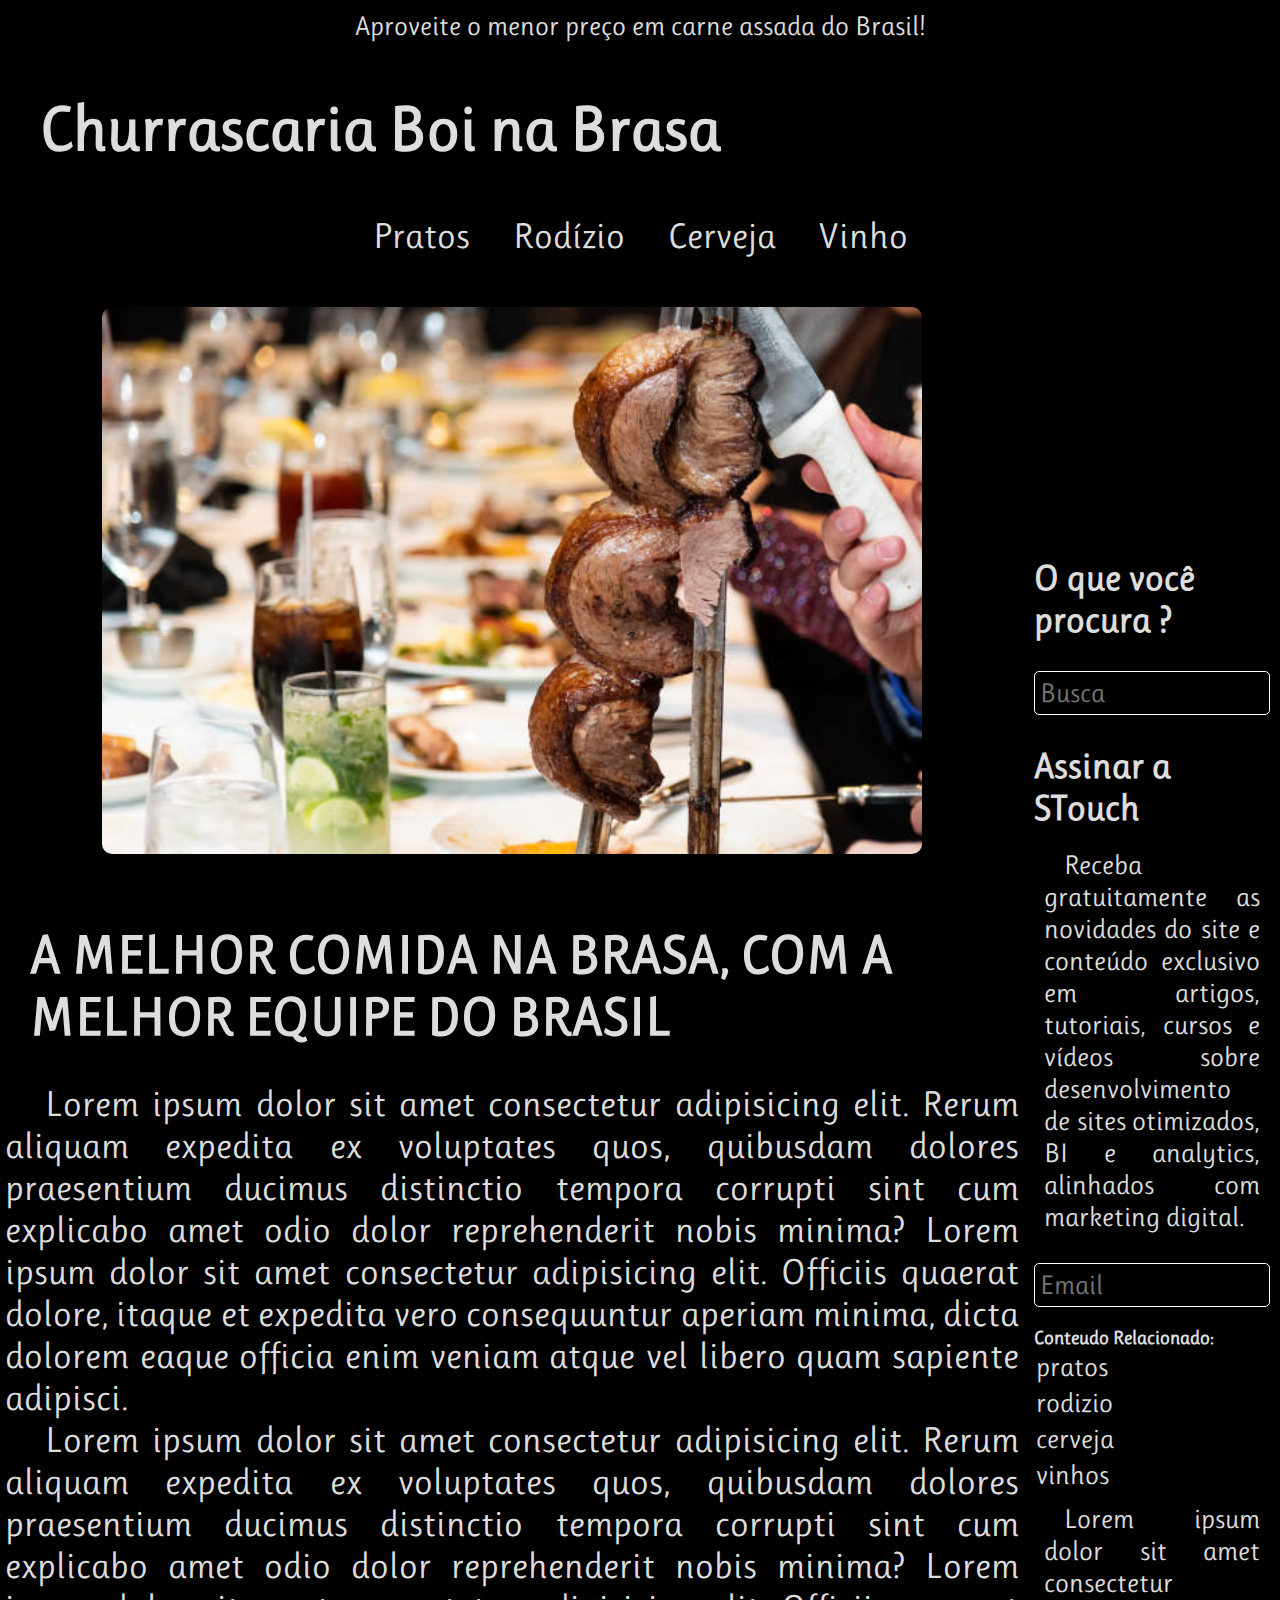
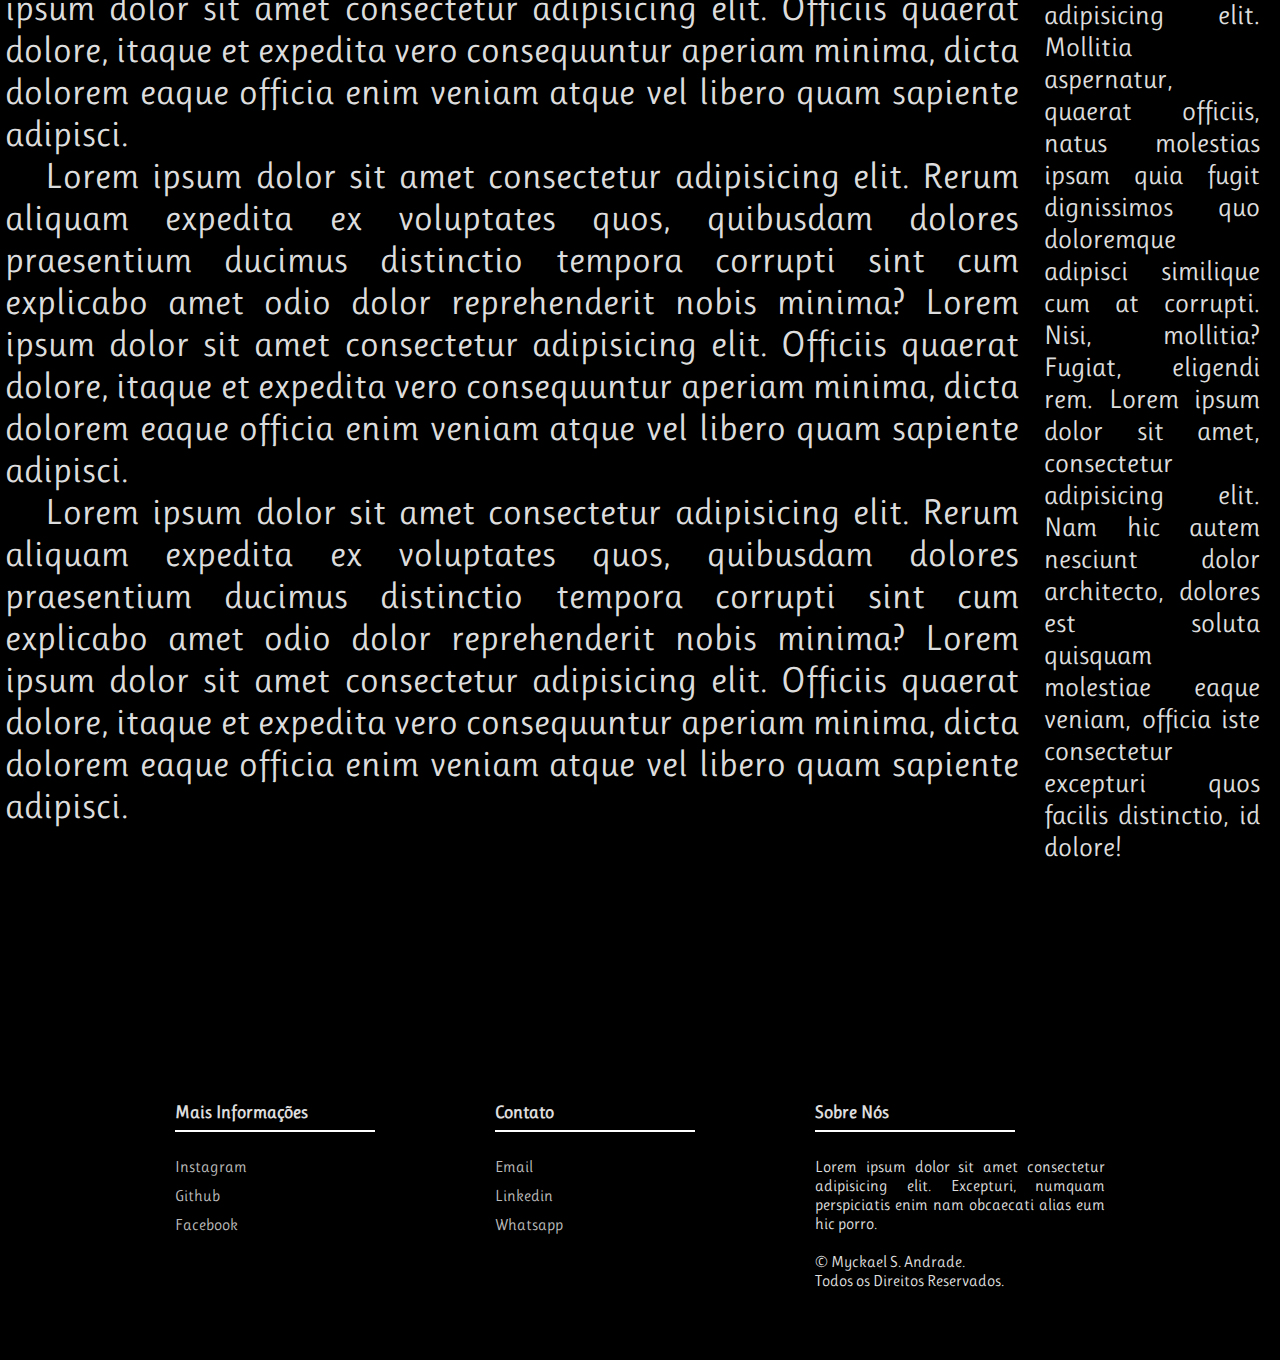
==== commit 9b017cf7: "add produtos" ====
--- a/index.html
+++ b/index.html
@@ -16,7 +16,7 @@
 
 <body>
     <header class="header">
-        <div class="inf"><a href="">Aproveite o menor preço em churrascaria do Brasil!</a></div>
+        <div class="inf"><a href="">Aproveite o menor preço em carne assada do Brasil!</a></div>
         <h1 class="title">Churrascaria Boi na Brasa</h1>
         <nav id="menu">
             <ul>
--- a/style.css
+++ b/style.css
@@ -111,6 +111,11 @@
     height: auto;
 }
 
+.box-table{
+    width: 80%;
+    height: auto;
+}
+
 
 
 .section{
@@ -166,7 +171,7 @@
 #aside{
     position: relative;
     top: 30vh;
-    width: 25%;
+    width: 20%;
     height: 500px;
     padding: 10px;
 }
@@ -230,10 +235,15 @@
 }
 
 .item img{
-    width: 100%;
-    height: 200px;
+    width: 90%;
+    height: 300px;
     border-radius: 20px;
     padding: 10px;
+}
+
+.item p{
+    text-transform: uppercase;
+    font-size: 3vmin;
 }
 
 
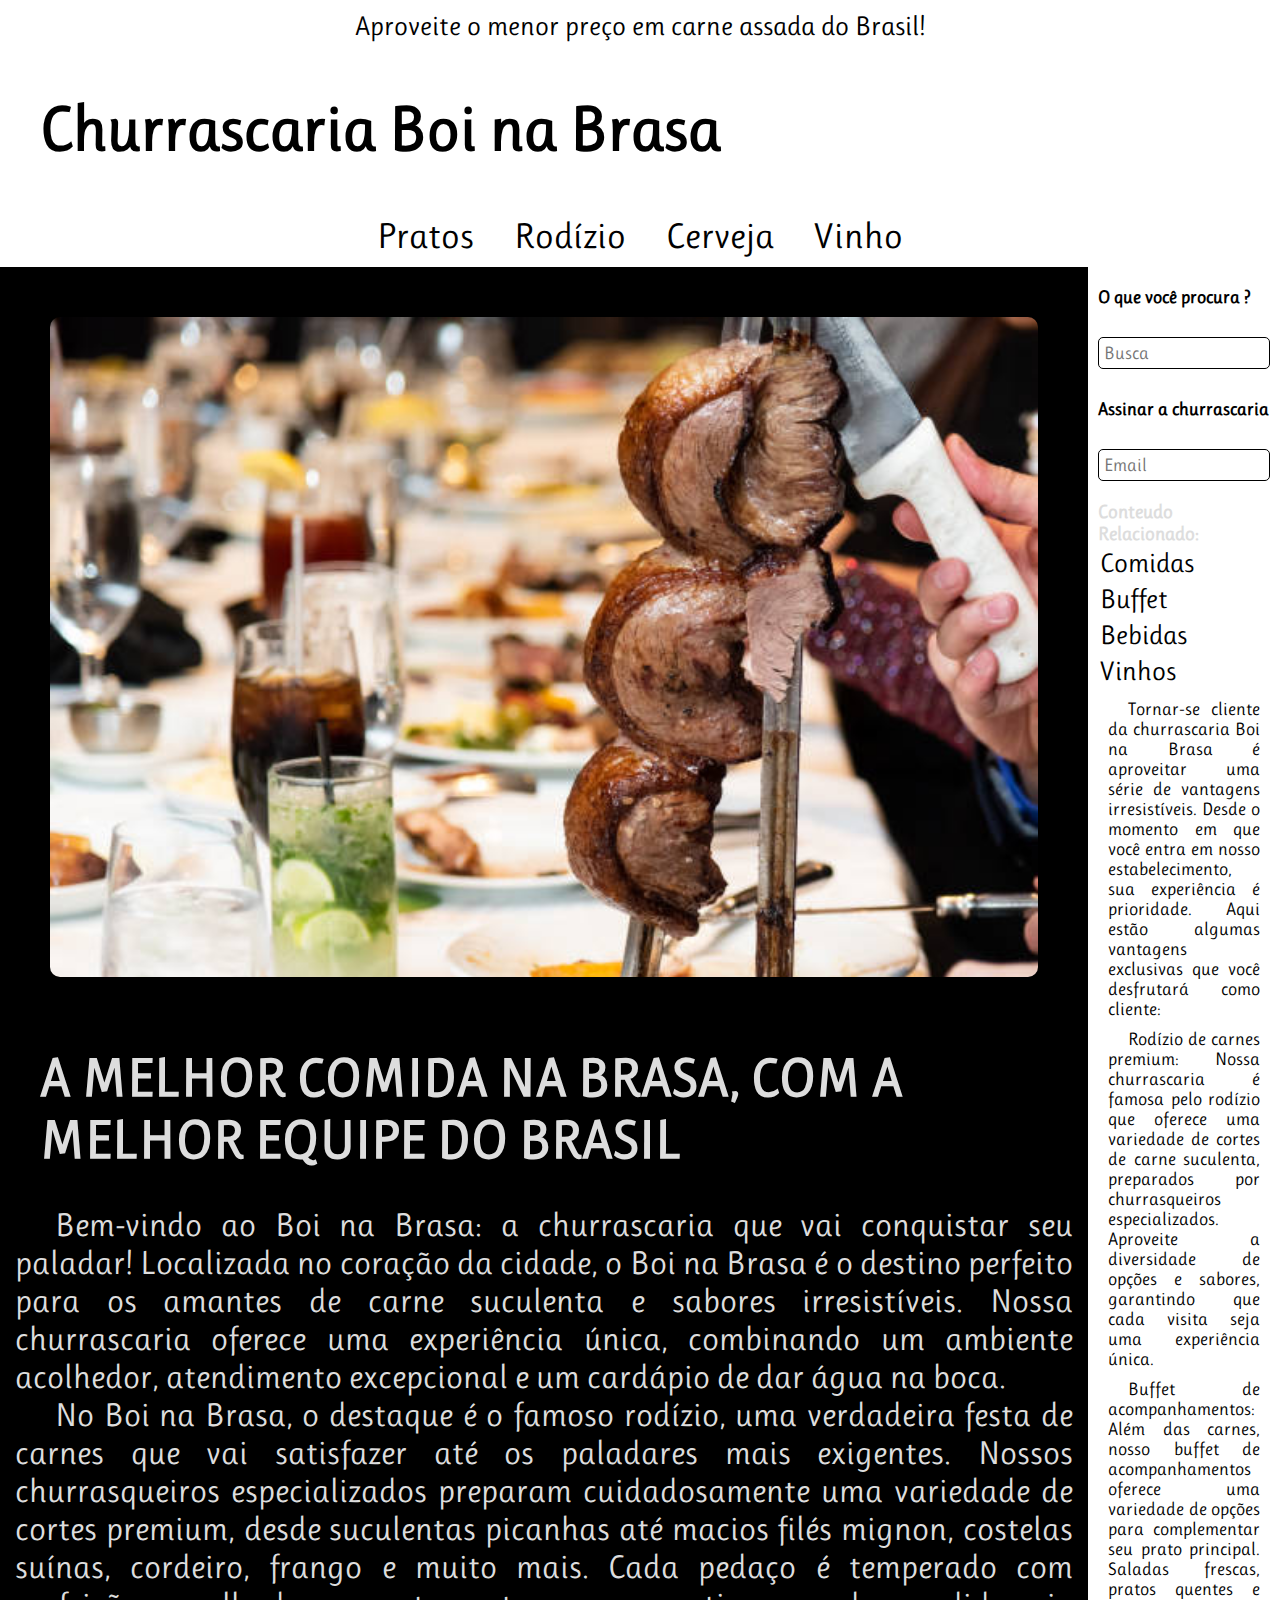
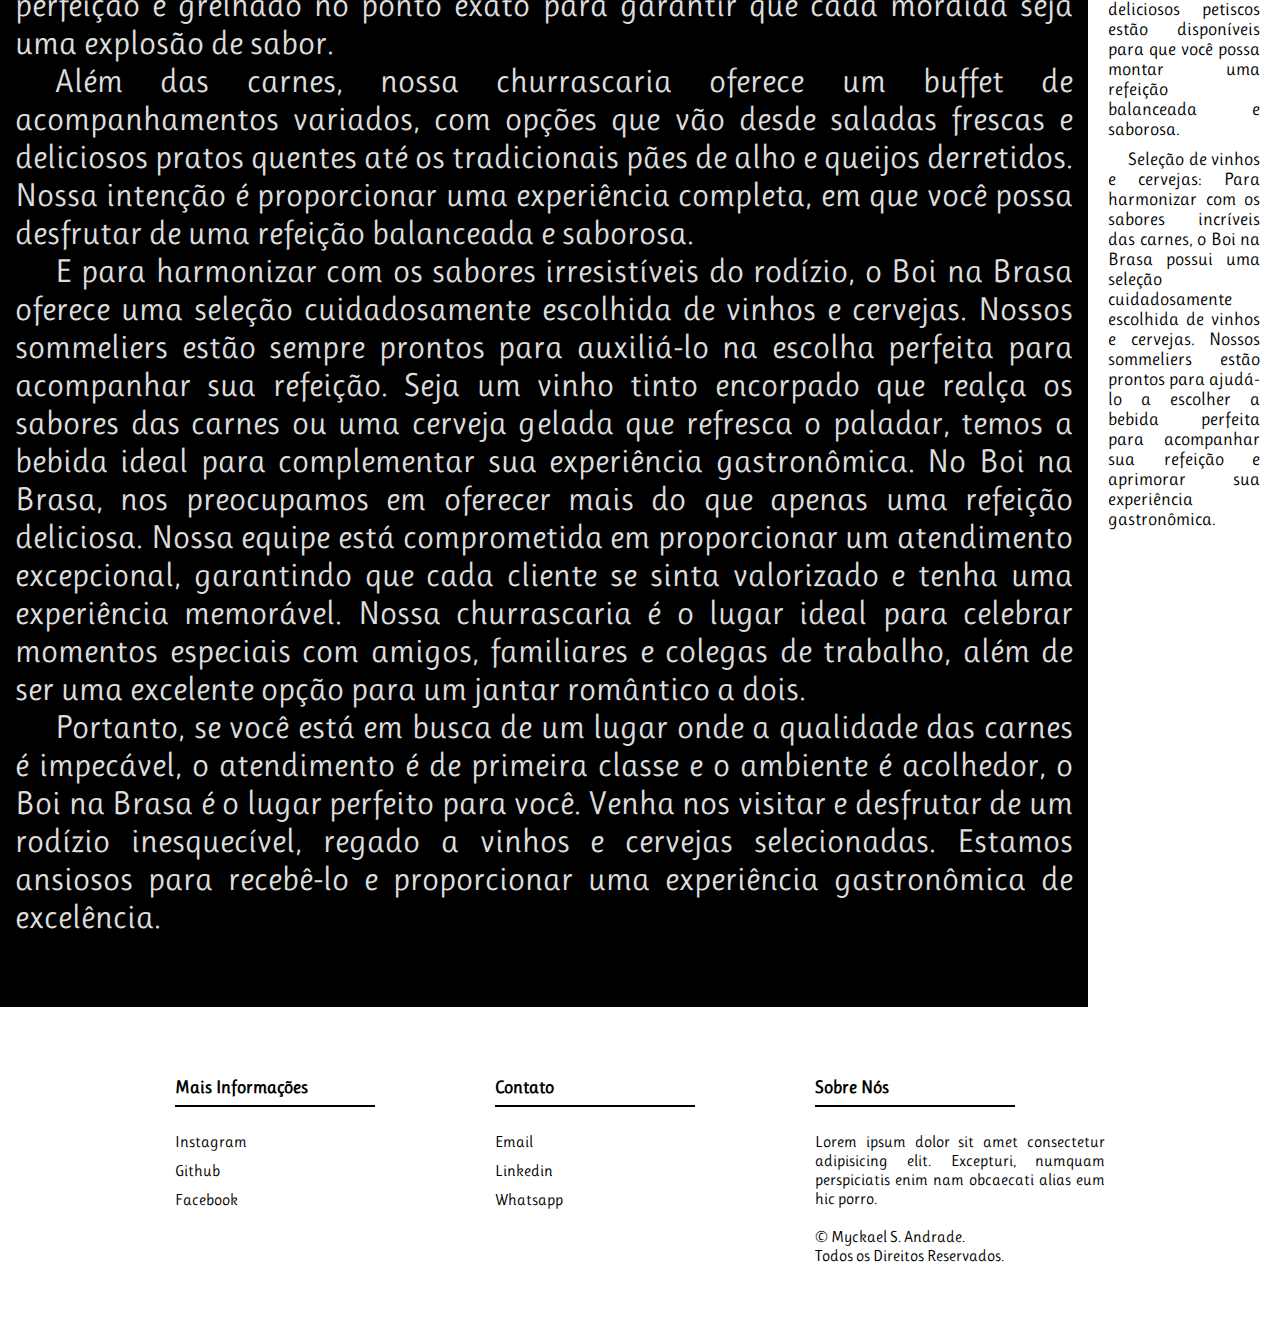
==== commit 18fa9443: "changed black color" ====
--- a/index.html
+++ b/index.html
@@ -20,11 +20,10 @@
         <h1 class="title">Churrascaria Boi na Brasa</h1>
         <nav id="menu">
             <ul>
-                <li><a href="cardapio.html">Pratos</a>
-                    <a href="rodizio.html">Rodízio</a>
-                    <a href="cerveja.html">Cerveja</a>
-                    <a href="vinho.html">Vinho</a>
-                </li>
+                <li><a href="cardapio.html">Pratos</a></li>
+                <li><a href="rodizio.html">Rodízio</a></li>
+                <li> <a href="cerveja.html">Cerveja</a></li>
+                <li><a href="vinho.html">Vinho</a></li>
             </ul>
         </nav>
     </header>
@@ -37,32 +36,42 @@
                 <h2 class="subtitle">A MELHOR COMIDA NA BRASA, COM A MELHOR EQUIPE DO BRASIL</h2>
                 <section class="section">
                     <p>
-                        Lorem ipsum dolor sit amet consectetur adipisicing elit. Rerum aliquam expedita ex voluptates
-                        quos, quibusdam dolores praesentium ducimus distinctio tempora corrupti sint cum explicabo amet
-                        odio dolor reprehenderit nobis minima? Lorem ipsum dolor sit amet consectetur adipisicing elit.
-                        Officiis quaerat dolore, itaque et expedita vero consequuntur aperiam minima, dicta dolorem
-                        eaque officia enim veniam atque vel libero quam sapiente adipisci.
+                        Bem-vindo ao Boi na Brasa: a churrascaria que vai conquistar seu paladar! Localizada no coração
+                        da cidade, o Boi na Brasa é o destino perfeito para os amantes de carne suculenta e sabores
+                        irresistíveis. Nossa churrascaria oferece uma experiência única, combinando um ambiente
+                        acolhedor, atendimento excepcional e um cardápio de dar água na boca.
                     </p>
                     <p>
-                        Lorem ipsum dolor sit amet consectetur adipisicing elit. Rerum aliquam expedita ex voluptates
-                        quos, quibusdam dolores praesentium ducimus distinctio tempora corrupti sint cum explicabo amet
-                        odio dolor reprehenderit nobis minima? Lorem ipsum dolor sit amet consectetur adipisicing elit.
-                        Officiis quaerat dolore, itaque et expedita vero consequuntur aperiam minima, dicta dolorem
-                        eaque officia enim veniam atque vel libero quam sapiente adipisci.
+                        No Boi na Brasa, o destaque é o famoso rodízio, uma verdadeira festa de carnes que vai
+                        satisfazer até os paladares mais exigentes. Nossos churrasqueiros especializados preparam
+                        cuidadosamente uma variedade de cortes premium, desde suculentas picanhas até macios filés
+                        mignon, costelas suínas, cordeiro, frango e muito mais. Cada pedaço é temperado com perfeição e
+                        grelhado no ponto exato para garantir que cada mordida seja uma explosão de sabor.
                     </p>
                     <p>
-                        Lorem ipsum dolor sit amet consectetur adipisicing elit. Rerum aliquam expedita ex voluptates
-                        quos, quibusdam dolores praesentium ducimus distinctio tempora corrupti sint cum explicabo amet
-                        odio dolor reprehenderit nobis minima? Lorem ipsum dolor sit amet consectetur adipisicing elit.
-                        Officiis quaerat dolore, itaque et expedita vero consequuntur aperiam minima, dicta dolorem
-                        eaque officia enim veniam atque vel libero quam sapiente adipisci.
+                        Além das carnes, nossa churrascaria oferece um buffet de acompanhamentos variados, com opções
+                        que vão desde saladas frescas e deliciosos pratos quentes até os tradicionais pães de alho e
+                        queijos derretidos. Nossa intenção é proporcionar uma experiência completa, em que você possa
+                        desfrutar de uma refeição balanceada e saborosa.
                     </p>
                     <p>
-                        Lorem ipsum dolor sit amet consectetur adipisicing elit. Rerum aliquam expedita ex voluptates
-                        quos, quibusdam dolores praesentium ducimus distinctio tempora corrupti sint cum explicabo amet
-                        odio dolor reprehenderit nobis minima? Lorem ipsum dolor sit amet consectetur adipisicing elit.
-                        Officiis quaerat dolore, itaque et expedita vero consequuntur aperiam minima, dicta dolorem
-                        eaque officia enim veniam atque vel libero quam sapiente adipisci.
+                        E para harmonizar com os sabores irresistíveis do rodízio, o Boi na Brasa oferece uma seleção
+                        cuidadosamente escolhida de vinhos e cervejas. Nossos sommeliers estão sempre prontos para
+                        auxiliá-lo na escolha perfeita para acompanhar sua refeição. Seja um vinho tinto encorpado que
+                        realça os sabores das carnes ou uma cerveja gelada que refresca o paladar, temos a bebida ideal
+                        para complementar sua experiência gastronômica. No Boi na Brasa, nos preocupamos em oferecer
+                        mais do que apenas uma refeição deliciosa. Nossa equipe está comprometida em proporcionar um
+                        atendimento excepcional, garantindo que cada cliente se sinta valorizado e tenha uma experiência
+                        memorável. Nossa churrascaria é o lugar ideal para celebrar momentos especiais com amigos,
+                        familiares e colegas de trabalho, além de ser uma excelente opção para um jantar romântico a
+                        dois.
+                    </p>
+                    <p>
+                        Portanto, se você está em busca de um lugar onde a qualidade das carnes é impecável, o
+                        atendimento é de primeira classe e o ambiente é acolhedor, o Boi na Brasa é o lugar perfeito
+                        para você. Venha nos visitar e desfrutar de um rodízio inesquecível, regado a vinhos e cervejas
+                        selecionadas. Estamos ansiosos para recebê-lo e proporcionar uma experiência gastronômica de
+                        excelência.
                     </p>
                 </section>
             </article>
@@ -71,26 +80,27 @@
             <div class="box-input">
                 <h2>O que você procura ?</h2>
                 <input type="text" id="search" placeholder="Busca">
-                <h2>Assinar a STouch</h2>
-                <p>
-                    Receba gratuitamente as novidades do site e conteúdo exclusivo em artigos, tutoriais, cursos e
-                    vídeos sobre desenvolvimento de sites otimizados, BI e analytics, alinhados com marketing digital.
-                </p>
+                <h2>Assinar a churrascaria</h2>
                 <input type="email" id="search" placeholder="Email">
             </div>
             <div class="box-aside">
                 <h3>Conteudo Relacionado: </h3>
-                <li>
-                    <a href="cardapio.html">pratos</a>
-                    <a href="rodizio.html">rodizio</a>
-                    <a href="cerveja.html">cerveja</a>
-                    <a href="vinho.html">vinhos</a>
-                </li>
-                <p>Lorem ipsum dolor sit amet consectetur adipisicing elit. Mollitia aspernatur, quaerat officiis, natus
-                    molestias ipsam quia fugit dignissimos quo doloremque adipisci similique cum at corrupti. Nisi,
-                    mollitia? Fugiat, eligendi rem. Lorem ipsum dolor sit amet, consectetur adipisicing elit. Nam hic
-                    autem nesciunt dolor architecto, dolores est soluta quisquam molestiae eaque veniam, officia iste
-                    consectetur excepturi quos facilis distinctio, id dolore!</p>
+                <li><a href="cardapio.html">Comidas</a></li>
+                <li><a href="rodizio.html">Buffet</a></li>
+                <li> <a href="cerveja.html">Bebidas</a></li>
+                <li><a href="vinho.html">Vinhos</a></li>
+                <p>
+                    Tornar-se cliente da churrascaria Boi na Brasa é aproveitar uma série de vantagens irresistíveis. Desde o momento em que você entra em nosso estabelecimento, sua experiência é prioridade. Aqui estão algumas vantagens exclusivas que você desfrutará como cliente:
+                </p>
+                <p>
+                    Rodízio de carnes premium: Nossa churrascaria é famosa pelo rodízio que oferece uma variedade de cortes de carne suculenta, preparados por churrasqueiros especializados. Aproveite a diversidade de opções e sabores, garantindo que cada visita seja uma experiência única.
+                </p>
+                <p>
+                    Buffet de acompanhamentos: Além das carnes, nosso buffet de acompanhamentos oferece uma variedade de opções para complementar seu prato principal. Saladas frescas, pratos quentes e deliciosos petiscos estão disponíveis para que você possa montar uma refeição balanceada e saborosa.
+                </p>
+                <p>
+                    Seleção de vinhos e cervejas: Para harmonizar com os sabores incríveis das carnes, o Boi na Brasa possui uma seleção cuidadosamente escolhida de vinhos e cervejas. Nossos sommeliers estão prontos para ajudá-lo a escolher a bebida perfeita para acompanhar sua refeição e aprimorar sua experiência gastronômica.
+                </p>
             </div>
         </aside>
     </main>
--- a/style.css
+++ b/style.css
@@ -25,6 +25,7 @@
 .header{
     width: 100%;
     height: auto;
+    background-color: #fff;
 }
 
 
@@ -38,7 +39,7 @@
 
 .inf a{
     text-decoration: none;
-    color: #ddd;
+    color: #000;
     font-size: 3vmin;
     transition: .4s;
 }
@@ -58,13 +59,15 @@
 }
 
 #menu ul{
-    display: flex;
-    flex-direction: row;
     list-style: none;
 }
 
+#menu li{
+    float: left;
+}
+
 #menu ul li a{
-    color: #ddd;
+    color: #000;
     text-decoration: none;
     font-size: 4vmin;
     border-radius: 5px;
@@ -74,26 +77,25 @@
 }
 
 #menu ul li a:hover{
-    background-color: #292929a2;
-}
-
-
-
-.left{
-    width: 30%;
-    height: auto;
-}
-
-
-
-.list{
-    display: flex;
-    flex-direction: column;
+    background-color: #ddd;
+}
+
+
+
+.-left{
+    width: 15%;
+    background-color: #fff;
+}
+
+.column{
+    float: none;
+    padding: 20px 0;
 }
 
 
 
 .page{
+    height: 260vh;  
     display: flex;
     justify-content: space-evenly;
 }
@@ -102,13 +104,15 @@
 
 #main{
     display: flex;
+    height: 260vh;
 }
 
 
 
 #box{
-    width: 80%;
-    height: auto;
+    width: 85%;
+    height: auto;
+    padding: 10px;
 }
 
 .box-table{
@@ -124,7 +128,7 @@
 
 .section p{
     color: #ddd;
-    font-size: 4vmin;
+    font-size: 3.7vmin;
     text-indent: 40px;
     text-align: justify;
 }
@@ -134,14 +138,14 @@
 .title{
     width: 80%;
     font-size: 7vmin;
-    color: #ddd;
+    color: #000;
     padding: 40px;
     cursor: pointer;
     transition: .3s;
 }
 
 .title:hover{
-    color: #fff;
+    color: #ddd;
 }
 
 
@@ -152,7 +156,7 @@
 }
 
 .image img{
-    width: 80%;
+    width: 100%;
     height: auto;
     border-radius: 10px;
     margin: 40px;
@@ -170,10 +174,11 @@
 
 #aside{
     position: relative;
-    top: 30vh;
-    width: 20%;
-    height: 500px;
-    padding: 10px;
+    top: 0;
+    width: 15%;
+    height: 100%;
+    padding: 10px;
+    background-color: #fff;
 }
 
 #aside .box-aside li{
@@ -184,16 +189,16 @@
 #aside .box-aside li a{
     text-decoration: none;
     font-size: 3vmin;
-    color: #ddd;
+    color: #000;
     padding: 2px;
 }
 
 #aside .box-aside p, #aside .box-input p{
-    font-size: 3vmin;
+    font-size: 2vmin;
     text-indent: 20px;
-    cursor: pointer;
     text-align: justify;
     margin: 10px;
+    color: #000;
 }
 
 #aside #search{
@@ -206,10 +211,11 @@
     outline: none;
     padding: 5px;
     margin: 20px 0;
-    font-size: 3vmin;
+    font-size: 2vmin;
     border-radius: 5px;
     background-color: transparent;
-    border: 1px solid #fff;
+    border: 1px solid #000000;
+    color: #000;
 }
 
 #aside .box-input{
@@ -218,8 +224,9 @@
 }
 
 #aside .box-input h2{
-    font-size: 4vmin;
+    font-size: 2vmin;
     margin: 10px 0;
+    color: #000;
 }
 
 
@@ -244,6 +251,7 @@
 .item p{
     text-transform: uppercase;
     font-size: 3vmin;
+    color: #ddd;
 }
 
 
@@ -260,6 +268,7 @@
 
 p {
     text-align: justify;
+    color: #000;
 }
 
 ul {
@@ -268,7 +277,7 @@
 
 .footer {
     padding: 70px 0;
-    margin-top: 200px;
+    background-color: #fff;
 }
 
 .footer-col {
@@ -280,6 +289,7 @@
     font-size: 18px;
     text-transform: capitalize;
     margin-bottom: 35px;
+    color: #000;
     position: relative;
 }
 
@@ -288,7 +298,7 @@
     position: absolute;
     left: 0;
     bottom: -10px;
-    background-color: rgb(255, 255, 255);
+    background-color: #000;
     height: 2px;
     box-sizing: border-box;
     width: 200px;
@@ -300,16 +310,15 @@
 
 .footer-col ul li a {
     font-size: 16px;
-    color: #ffffff;
     text-decoration: none;
     font-weight: 300;
-    color: #bbbbbb;
+    color: #000;
     display: block;
     transition: all 0.3s ease;
 }
 
 .footer-col ul li a:hover {
-    color: rgb(255, 255, 255);
+    color: #ddd;
     padding-left: 8px;
 }
 
